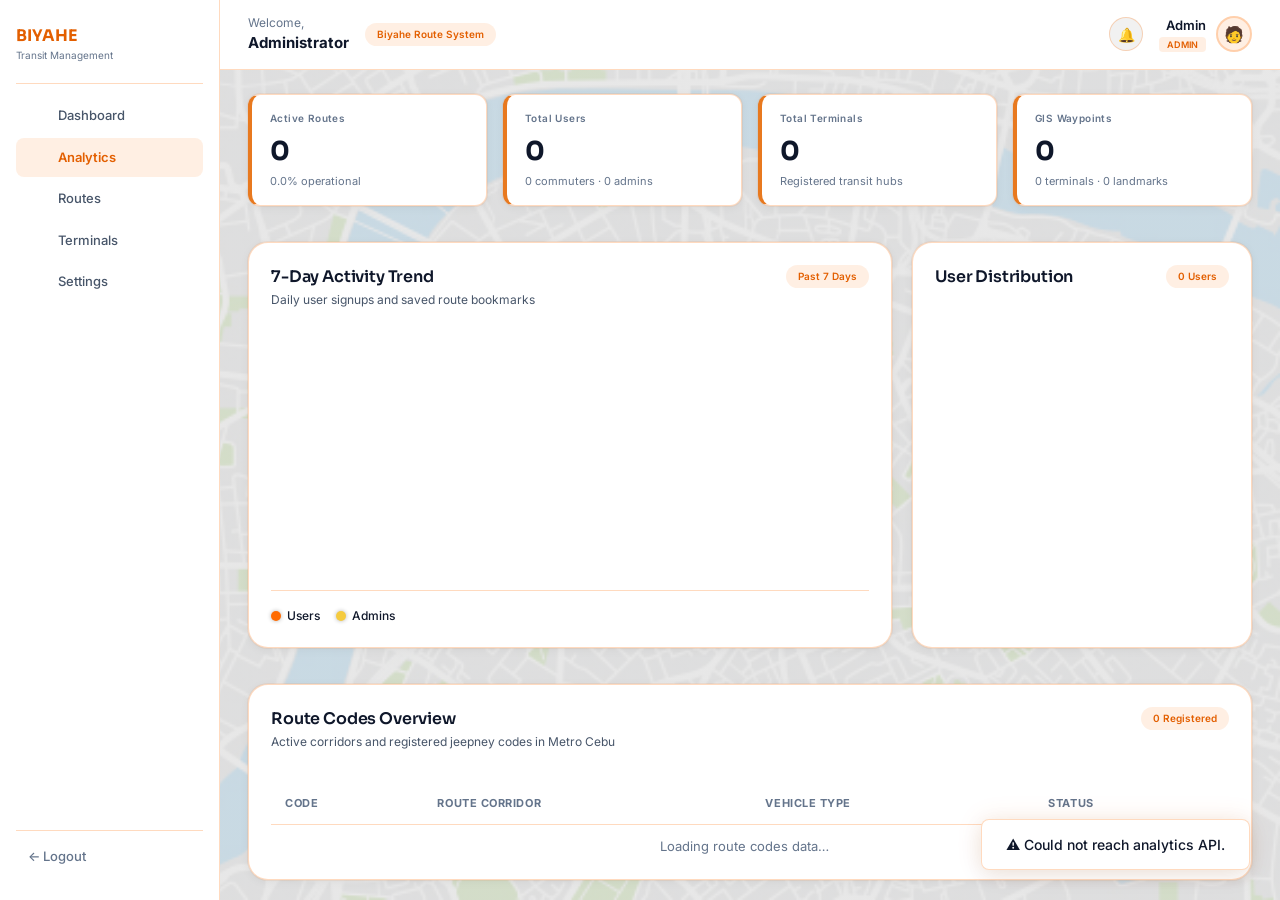
==== analytics.html @ bdf72162 "First Commit for Deployment" ====
<!DOCTYPE html>
<html lang="en">
<head>
  <meta charset="UTF-8" />
  <meta name="viewport" content="width=device-width, initial-scale=1.0" />
  <title>BIYAHE — Analytics</title>
  <link rel="preconnect" href="https://fonts.googleapis.com" />
  <link href="https://fonts.googleapis.com/css2?family=Sora:wght@600;700;800&family=Inter:wght@400;500;600;700&display=swap" rel="stylesheet" />
  <link rel="stylesheet" href="base.css" />
  <link rel="stylesheet" href="app_shell.css" />
  <link rel="stylesheet" href="analytics.css" />
  <script src="api-config.js"></script>
</head>
<body>

<div class="app-shell">
  <aside class="sidebar">
    <div class="sidebar-brand">
      <div>
        <p class="brand-name-sm">BIYAHE</p>
        <span class="brand-sub">Transit Management</span>
      </div>
    </div>
    <nav class="side-nav">
      <a href="dashboard.html" class="side-link"><span class="side-icon"></span>Dashboard</a>
      <a href="analytics.html" class="side-link is-active"><span class="side-icon"></span>Analytics</a>
      <a href="routes.html" class="side-link"><span class="side-icon"></span>Routes</a>
      <a href="terminals.html" class="side-link"><span class="side-icon"></span>Terminals</a>
      <a href="settings.html" class="side-link"><span class="side-icon"></span>Settings</a>
    </nav>
    <a href="index.html" class="side-logout">← Logout</a>
  </aside>

  <div class="app-main">
    <header class="topbar">
      <div class="topbar-welcome">
        <span class="lead">Welcome,</span>
        <strong id="topbarWelcomeName">Administrator</strong>
      </div>
      <span class="region-badge">Biyahe Route System</span>

      <button class="icon-btn" onclick="loadAnalytics(true)">🔔</button>
      <a href="settings.html" class="admin-chip">
        <div>
          <p class="admin-name" id="topbarAdminName">Admin</p>
          <span class="admin-role">ADMIN</span>
        </div>
        <div class="avatar-circle">🧑</div>
      </a>
    </header>

    <main class="dash-content">
      <!-- Stat Cards -->
      <section class="stat-row">
        <div class="stat-card fade-in delay-1">
          <p class="stat-label">Active Routes</p>
          <p class="stat-value" id="stat-active-routes">0</p>
          <p class="stat-note" id="stat-active-note">0.0% operational</p>
        </div>
        <div class="stat-card fade-in delay-2">
          <p class="stat-label">Total Users</p>
          <p class="stat-value" id="stat-total-people">0</p>
          <p class="stat-note" id="stat-user-note">0 commuters · 0 admins</p>
        </div>
        <div class="stat-card fade-in delay-3">
          <p class="stat-label">Total Terminals</p>
          <p class="stat-value" id="stat-terminals">0</p>
          <p class="stat-note">Registered transit hubs</p>
        </div>
        <div class="stat-card fade-in delay-4">
          <p class="stat-label">GIS Waypoints</p>
          <p class="stat-value" id="stat-waypoints">0</p>
          <p class="stat-note" id="stat-gis-note">0 terminals · 0 landmarks</p>
        </div>
      </section>

      <!-- Trends and User Distribution Split Row -->
      <div class="dash-grid analytics-split">
        <!-- 7-Day Trend Section -->
        <div class="panel fade-in delay-2">
          <div class="panel-head">
            <div>
              <h3>7-Day Activity Trend</h3>
              <p class="sub">Daily user signups and saved route bookmarks</p>
            </div>
            <span class="tag-pill">Past 7 Days</span>
          </div>

          <div class="chart-panel-body">
            <div class="bar-chart-container" id="trendBarChart">
              <!-- Dynamically populated bars -->
            </div>
          </div>

          <div class="map-legend" style="margin-top: 16px;">
            <span><span class="legend-dot" style="background:#ff6b00; border-radius: 50%;"></span>Users</span>
            <span><span class="legend-dot" style="background:#f5cb3f; border-radius: 50%;"></span>Admins</span>
          </div>
        </div>

        <!-- User Distribution Section -->
        <div class="panel fade-in delay-3">
          <div class="panel-head">
            <h3>User Distribution</h3>
            <span class="tag-pill" id="total-users-pill">0 Users</span>
          </div>
          <div class="user-dist-list" id="userDistributionContainer">
            <!-- Dynamically populated user breakdown -->
          </div>
        </div>
      </div>

      <!-- Route Codes Overview Panel -->
      <div class="panel fade-in delay-4">
        <div class="panel-head">
          <div>
            <h3> Route Codes Overview</h3>
            <p class="sub">Active corridors and registered jeepney codes in Metro Cebu</p>
          </div>
          <span class="tag-pill" id="table-routes-pill">0 Registered</span>
        </div>

        <div class="route-table-wrapper">
          <table class="analytics-table">
            <thead>
              <tr>
                <th>Code</th>
                <th>Route Corridor</th>
                <th>Vehicle Type</th>
                <th>Status</th>
              </tr>
            </thead>
            <tbody id="routesTableBody">
              <tr>
                <td colspan="4" style="text-align: center; color: var(--text-muted);">Loading route codes data…</td>
              </tr>
            </tbody>
          </table>
        </div>
      </div>

    </main>
  </div>
</div>

<script>
let cachedRoutes = [];

(function() {
  const savedTheme = localStorage.getItem('biyahe-theme') || 'light';
  document.documentElement.setAttribute('data-theme', savedTheme);
})();

async function fetchAdminProfile() {
  try {
    const res = await fetch(`${API_BASE}/api/admin/profile`, { credentials: 'include' });
    if (res.status === 401) {
      window.location.href = 'index.html';
      return;
    }
    const data = await res.json();
    if (data.success && data.admin) {
      const username = data.admin.username;
      const welcomeNameEl = document.getElementById('topbarWelcomeName');
      const adminNameEl = document.getElementById('topbarAdminName');
      
      if (welcomeNameEl) welcomeNameEl.textContent = username;
      if (adminNameEl) adminNameEl.textContent = username;
    }
  } catch (err) {
    console.error('Failed to load admin profile:', err);
  }
}

async function loadAnalytics(isManualRefresh) {
  try {
    const res = await fetch(`${API_BASE}/api/analytics`, { credentials: 'include' });

    if (res.status === 401) {
      window.location.href = 'index.html';
      return;
    }

    const data = await res.json();

    if (!data.success) {
      showToast('⚠️ ' + (data.message || 'Failed to load analytics data.'));
      return;
    }

    renderStats(data.stats, data.user_distribution);
    renderUserDistribution(data.user_distribution, data.stats.total_people);
    renderTrendChart(data.trend);

    fetchRouteCodes();

    if (isManualRefresh) {
      showToast('📊 Analytics updated!');
    }
  } catch (err) {
    console.error('Analytics fetch failed:', err);
    showToast('⚠️ Could not reach analytics API.');
  }
}

async function fetchRouteCodes() {
  try {
    const res = await fetch(`${API_BASE}/api/routes`, { credentials: 'include' });
    const data = await res.json();
    
    if (data.success && Array.isArray(data.routes)) {
      cachedRoutes = data.routes;
      renderRouteCodesTable(cachedRoutes);
    } else if (Array.isArray(data)) {
      cachedRoutes = data;
      renderRouteCodesTable(cachedRoutes);
    } else {
      renderRouteCodesTable([]);
    }
  } catch (err) {
    console.error('Failed to fetch route codes:', err);
    document.getElementById('routesTableBody').innerHTML = 
      '<tr><td colspan="4" style="text-align:center; color: var(--text-muted);">Could not load route codes table.</td></tr>';
  }
}

function renderStats(stats, userDist) {
  document.getElementById('stat-active-routes').textContent = stats.active_routes.toLocaleString();
  document.getElementById('stat-active-note').textContent = `${stats.active_route_pct}% active (${stats.inactive_routes} inactive)`;
  document.getElementById('stat-total-people').textContent = stats.total_people.toLocaleString();
  document.getElementById('stat-user-note').textContent = `${(userDist.commuters || 0).toLocaleString()} commuters · ${(userDist.admins || 0).toLocaleString()} admins`;
  document.getElementById('stat-terminals').textContent = stats.total_terminals.toLocaleString();
  document.getElementById('stat-waypoints').textContent = stats.total_waypoints.toLocaleString();
  document.getElementById('stat-gis-note').textContent = `${stats.total_terminals} terminals · ${stats.total_landmarks} landmarks`;
}

function renderUserDistribution(userDist, totalUsers) {
  const container = document.getElementById('userDistributionContainer');
  document.getElementById('total-users-pill').textContent = `${totalUsers.toLocaleString()} Users`;

  if (!totalUsers || totalUsers === 0) {
    container.innerHTML = '<p class="sub" style="text-align:center;">No users registered.</p>';
    return;
  }

  const commuters = userDist.commuters || 0;
  const admins = userDist.admins || 0;
  const drivers = userDist.drivers || 0;

  const C = 251.327;

  const commuterPct = commuters / totalUsers;
  const adminPct = admins / totalUsers;
  const driverPct = drivers / totalUsers;

  const commuterDash = commuterPct * C;
  const adminDash = adminPct * C;
  const driverDash = driverPct * C;

  container.innerHTML = `
    <div class="pie-chart-body">
      <div class="pie-chart-wrapper">
        <svg class="pie-svg" viewBox="0 0 100 100">
          <circle cx="50" cy="50" r="40" stroke="var(--bg-soft)" stroke-width="24" fill="none" />
          
          <circle class="pie-segment commuters" cx="50" cy="50" r="40"
            stroke-dasharray="${commuterDash} ${C - commuterDash}"
            stroke-dashoffset="0" />

          <circle class="pie-segment admins" cx="50" cy="50" r="40"
            stroke-dasharray="${adminDash} ${C - adminDash}"
            stroke-dashoffset="-${commuterDash}" />

          ${driverPct > 0 ? `
          <circle class="pie-segment drivers" cx="50" cy="50" r="40"
            stroke-dasharray="${driverDash} ${C - driverDash}"
            stroke-dashoffset="-${commuterDash + adminDash}" />
          ` : ''}
        </svg>

        <div class="pie-center-label">
          <div class="pie-center-value">${totalUsers}</div>
          <div class="pie-center-text">Total</div>
        </div>
      </div>

      <div class="pie-legend-list">
        <div class="pie-legend-item">
          <div class="pie-legend-info">
            <span class="pie-legend-dot commuters"></span>
            <span class="pie-legend-label">Users</span>
          </div>
          <span class="pie-legend-val">${commuters} (${(commuterPct * 100).toFixed(1)}%)</span>
        </div>

        <div class="pie-legend-item">
          <div class="pie-legend-info">
            <span class="pie-legend-dot admins"></span>
            <span class="pie-legend-label">Admins</span>
          </div>
          <span class="pie-legend-val">${admins} (${(adminPct * 100).toFixed(1)}%)</span>
        </div>

        ${drivers > 0 ? `
        <div class="pie-legend-item">
          <div class="pie-legend-info">
            <span class="pie-legend-dot drivers"></span>
            <span class="pie-legend-label">Drivers</span>
          </div>
          <span class="pie-legend-val">${drivers} (${(driverPct * 100).toFixed(1)}%)</span>
        </div>
        ` : ''}
      </div>
    </div>
  `;
}

function renderTrendChart(trend) {
  const container = document.getElementById('trendBarChart');
  container.innerHTML = '';

  const maxVal = Math.max(...trend.signups, ...trend.saved_routes, 1);

  trend.labels.forEach((label, i) => {
    const signupVal = trend.signups[i] || 0;
    const savedVal = trend.saved_routes[i] || 0;

    const signupHeight = Math.max(Math.round((signupVal / maxVal) * 100), 4);
    const savedHeight = Math.max(Math.round((savedVal / maxVal) * 100), 4);

    const group = document.createElement('div');
    group.className = 'bar-group';
    group.innerHTML = `
      <div class="bar-stack">
        <div class="bar signups" style="height: ${signupHeight}%;" title="Signups: ${signupVal}"></div>
        <div class="bar saved" style="height: ${savedHeight}%;" title="Saved: ${savedVal}"></div>
      </div>
      <span class="bar-label">${escapeHtml(label)}</span>
    `;
    container.appendChild(group);
  });
}

function renderRouteCodesTable(routes) {
  const tbody = document.getElementById('routesTableBody');
  document.getElementById('table-routes-pill').textContent = `${routes.length} Registered`;

  if (!routes || routes.length === 0) {
    tbody.innerHTML = '<tr><td colspan="4" style="text-align: center; color: var(--text-muted);">No route codes found.</td></tr>';
    return;
  }

  tbody.innerHTML = routes.map(r => {
    const code = r.route_code || r.code || 'N/A';
    const origin = r.origin_terminal_name || r.origin || 'Origin';
    const dest = r.destination_terminal_name || r.destination || 'Destination';
    const type = r.vehicle_type || 'Standard';
    const isActive = r.is_active == 1 || r.is_active === true;

    return `
      <tr>
        <td><span class="route-code-badge">${escapeHtml(code)}</span></td>
        <td><strong>${escapeHtml(origin)}</strong> ➔ <strong>${escapeHtml(dest)}</strong></td>
        <td>${escapeHtml(type)}</td>
        <td>
          <span class="status-badge ${isActive ? 'active' : 'inactive'}">
            <span class="dot"></span>${isActive ? 'Active' : 'Inactive'}
          </span>
        </td>
      </tr>
    `;
  }).join('');
}

function filterRouteCodesTable() {
  const query = document.getElementById('routeCodeSearch').value.toLowerCase();
  const filtered = cachedRoutes.filter(r => {
    const code = (r.route_code || r.code || '').toLowerCase();
    const origin = (r.origin_terminal_name || r.origin || '').toLowerCase();
    const dest = (r.destination_terminal_name || r.destination || '').toLowerCase();
    const type = (r.vehicle_type || '').toLowerCase();
    return code.includes(query) || origin.includes(query) || dest.includes(query) || type.includes(query);
  });
  renderRouteCodesTable(filtered);
}

function escapeHtml(str) {
  const div = document.createElement('div');
  div.textContent = str ?? '';
  return div.innerHTML;
}

function showToast(message) {
  const container = document.getElementById('toastContainer') || (function() {
    const div = document.createElement('div');
    div.id = 'toastContainer';
    div.className = 'toast-container';
    document.body.appendChild(div);
    return div;
  })();

  const toast = document.createElement('div');
  toast.className = 'toast-item';
  toast.textContent = message;
  container.appendChild(toast);

  setTimeout(() => {
    toast.style.opacity = '0';
    toast.style.transform = 'translateX(100px)';
    setTimeout(() => toast.remove(), 400);
  }, 3000);
}

fetchAdminProfile();
loadAnalytics(false);
</script>

</body>
</html>
---- base.css ----
/* ============================================================
   BIYAHE — Shared Base Styles (Light / Dark Mode Support)
   Design tokens, resets, typography, buttons, animations, toast,
   and generic panel/tag-pill building blocks.
   Load this file FIRST on every page.
   ============================================================ */

/* ---------- DEFAULT (LIGHT THEME) ---------- */
:root {
  /* Main Canvas & Panel Surfaces */
  --bg-body: #f1f1f1;        /* Fallback off-white body canvas */
  --bg-body-overlay: rgba(221, 221, 221, 0.692); /* Light mode dark orange overlay */
  --bg-body-img: url('assets/light-bg.jpg'); /* SET LIGHT MODE IMAGE PATH HERE */

  --bg-panel: #ffffff;       /* Pure white card panel surface */
  --bg-card: #ffffff;
  --bg-soft: #fff7ed;        /* Soft orange-tinted hover container */
  --bg-hover: #ffedd5;       /* Hover highlight */

  /* Retained Biyahe Signature Warm Orange Accents */
  --brown-100: rgba(255, 122, 26, 0.12); /* Subtle orange border & pill fill */
  --brown-200: rgba(255, 122, 26, 0.28);
  --brown-300: #c4671f;
  --brown-400: #e8791f;
  --brown-500: #ff7a1a;      /* Primary Accent Orange */
  --brown-600: #e35f00;      /* Hover Accent Orange */
  --brown-700: #ff7a1a;

  /* Typography */
  --text-primary: #0f172a;   /* Slate 900 */
  --text-secondary: #475569; /* Slate 600 */
  --text-muted: #64748b;     /* Slate 500 */
  --text-light: #94a3b8;     /* Slate 400 */

  --white: #ffffff;

  /* Retained Original Shadow Definitions & Radii */
  --shadow-sm: 0 2px 10px rgba(0, 0, 0, 0.05), 0 0 0 1px rgba(255, 122, 26, 0.1);
  --shadow-md: 0 6px 22px rgba(0, 0, 0, 0.08), 0 0 26px rgba(255, 122, 26, 0.12);
  --radius-lg: 20px;
  --radius-md: 12px;
  --radius-sm: 8px;

  --font-display: "Sora", "Segoe UI", sans-serif;
  --font-body: "Inter", "Segoe UI", sans-serif;
}

/* ---------- ORIGINAL DARK THEME RESTORED ---------- */
[data-theme="dark"] {
  --bg-body: #1a1a1a;
  --bg-body-overlay: rgba(0, 0, 0, 0.849); /* Dark mode deep burnt-orange overlay */
  --bg-body-img: url('assets/light-bg.jpg'); /* SET DARK MODE IMAGE PATH HERE */

  --bg-panel: #151513;
  --bg-card: #17140f;
  --bg-soft: #1d1a15;
  --bg-hover: #262019;

  --brown-100: rgba(255, 122, 26, 0.14);
  --brown-200: rgba(255, 122, 26, 0.32);
  --brown-300: #c4671f;
  --brown-400: #e8791f;
  --brown-500: #ff7a1a;
  --brown-600: #e35f00;
  --brown-700: #ff9a4d;

  --text-primary: #f5ede4;
  --text-secondary: #c9b8a8;
  --text-muted: #8f7d6e;
  --text-light: #5c5148;

  --white: #ffffff;

  --shadow-sm: 0 2px 10px rgba(0, 0, 0, 0.45), 0 0 0 1px rgba(255, 122, 26, 0.04);
  --shadow-md: 0 6px 22px rgba(0, 0, 0, 0.6), 0 0 26px rgba(255, 122, 26, 0.08);
}

* {
  box-sizing: border-box;
  margin: 0;
  padding: 0;
}

html,
body {
  min-height: 100%;
  scroll-behavior: smooth;
}

body {
  font-family: var(--font-body);
  color: var(--text-primary);
  background-color: var(--bg-body);
  
  /* Dual-Theme Background Image with Dark Orange Overlay */
  background-image: linear-gradient(var(--bg-body-overlay), var(--bg-body-overlay)), var(--bg-body-img);
  background-repeat: no-repeat;
  background-position: center center;
  background-attachment: fixed;
  background-size: cover;

  line-height: 1.5;
  transition: background-color 0.3s ease, background-image 0.3s ease, color 0.3s ease;
}

h1, h2, h3, h4 {
  font-family: var(--font-display);
  font-weight: 600;
  color: var(--text-primary);
  letter-spacing: -0.01em;
  transition: color 0.3s ease;
}

a {
  color: inherit;
  text-decoration: none;
}

button {
  font-family: inherit;
  cursor: pointer;
  border: none;
  background: none;
}

/* ---------- Animations ---------- */
@keyframes fadeIn {
  from { opacity: 0; transform: translateY(10px); }
  to { opacity: 1; transform: translateY(0); }
}

@keyframes pulse {
  0%, 100% { opacity: 1; }
  50% { opacity: 0.5; }
}

.fade-in {
  animation: fadeIn 0.4s ease forwards;
}

.delay-1 { animation-delay: 0.1s; opacity: 0; }
.delay-2 { animation-delay: 0.2s; opacity: 0; }
.delay-3 { animation-delay: 0.3s; opacity: 0; }
.delay-4 { animation-delay: 0.4s; opacity: 0; }

/* ---------- Toast Notification ---------- */
.toast-container {
  position: fixed;
  bottom: 30px;
  right: 30px;
  z-index: 99999;
  display: flex;
  flex-direction: column;
  gap: 10px;
}

.toast-item {
  background: var(--bg-panel);
  color: var(--text-primary);
  padding: 14px 24px;
  border-radius: var(--radius-sm);
  border-left: 4px solid var(--brown-500);
  box-shadow: var(--shadow-md);
  font-weight: 500;
  font-size: 14px;
  animation: slideInRight 0.4s ease forwards;
  min-width: 250px;
  border: 1px solid var(--brown-200);
  transition: background 0.3s ease, color 0.3s ease;
}

@keyframes slideInRight {
  from { opacity: 0; transform: translateX(100px); }
  to { opacity: 1; transform: translateX(0); }
}

/* ---------- Wayfind Navigation (public pages) ---------- */
.wayfind {
  display: flex;
  gap: 24px;
  padding: 20px 32px 0;
}

.wayfind a {
  font-size: 13px;
  font-weight: 600;
  color: var(--text-muted);
  padding-bottom: 10px;
  border-bottom: 2px solid transparent;
  transition: color 0.2s, border-color 0.2s;
}

.wayfind a:hover {
  color: var(--text-secondary);
}

.wayfind a.is-active {
  color: var(--brown-600);
  border-bottom-color: var(--brown-500);
}

/* ---------- Generic Buttons ---------- */
.btn-primary {
  width: 100%;
  padding: 14px 20px;
  border-radius: var(--radius-sm);
  background: var(--brown-500);
  color: var(--white);
  font-weight: 600;
  font-size: 14px;
  transition: background 0.2s, transform 0.15s, box-shadow 0.2s;
  box-shadow: var(--shadow-sm);
  cursor: pointer;
}

.btn-primary:hover {
  background: var(--brown-600);
  transform: translateY(-2px);
  box-shadow: var(--shadow-md);
}

.btn-primary:active {
  transform: scale(0.97);
}

.btn-solid-sm {
  padding: 10px 20px;
  border-radius: var(--radius-sm);
  border: none;
  background: var(--brown-500);
  color: var(--white);
  font-size: 13px;
  font-weight: 600;
  white-space: nowrap;
  transition: background 0.2s, transform 0.15s, box-shadow 0.2s;
  cursor: pointer;
  box-shadow: var(--shadow-sm);
}

.btn-solid-sm:hover {
  background: var(--brown-600);
  transform: translateY(-2px);
  box-shadow: var(--shadow-md);
}

.btn-solid-sm:active {
  transform: scale(0.97);
}

/* ---------- Generic Panel & Tag Pill ---------- */
.panel {
  background: var(--bg-panel);
  border: 1px solid var(--brown-200);
  border-radius: var(--radius-lg);
  padding: 22px;
  box-shadow: var(--shadow-sm);
  transition: background 0.3s ease, border-color 0.3s ease, box-shadow 0.2s;
  display: flex;
  flex-direction: column;
  justify-content: space-between;
  height: 100%;
}

.panel:hover {
  box-shadow: var(--shadow-md);
}

.panel-head {
  display: flex;
  align-items: flex-start;
  justify-content: space-between;
  gap: 12px;
  margin-bottom: 16px;
  flex-wrap: wrap;
}

.panel-head h3 {
  font-size: 16px;
  font-weight: 600;
}

.panel-head .sub {
  font-size: 12px;
  color: var(--text-secondary);
  margin-top: 2px;
}

.tag-pill {
  font-size: 10px;
  font-weight: 600;
  padding: 4px 12px;
  border-radius: 999px;
  background: var(--brown-100);
  color: var(--brown-600);
  white-space: nowrap;
  transition: background 0.3s ease, color 0.3s ease;
}

/* ---------- Responsive ---------- */
@media (max-width: 600px) {
  .wayfind {
    padding: 14px 16px 0;
    gap: 16px;
  }
}

/* ---------- Global Motion Preference ---------- */
@media (prefers-reduced-motion: reduce) {
  * {
    animation-duration: 0.01ms !important;
    animation-iteration-count: 1 !important;
    transition-duration: 0.01ms !important;
  }
}
---- app_shell.css ----
/* ============================================================
   BIYAHE — App Shell (Light Mode Conversion)
   The logged-in admin chrome: sidebar, topbar, content wrapper,
   and stat cards shared by Dashboard + Analytics.
   Load base.css BEFORE this file.
   ============================================================ */

.app-shell {
  display: flex;
  min-height: 100vh;
}

/* ---------- Sidebar ---------- */
.sidebar {
  width: 220px;
  flex-shrink: 0;
  background: var(--bg-panel);
  border-right: 1px solid var(--brown-200);
  padding: 24px 16px;
  display: flex;
  flex-direction: column;
  position: sticky;
  top: 0;
  height: 100vh;
  overflow-y: auto;
}

.sidebar-brand {
  display: flex;
  align-items: center;
  gap: 10px;
  padding-bottom: 20px;
  margin-bottom: 12px;
  border-bottom: 1px solid var(--brown-200);
}

.brand-mark-sm {
  width: 34px;
  height: 34px;
  border-radius: 8px;
  background: var(--brown-100);
  color: var(--brown-600);
  display: grid;
  place-items: center;
  font-size: 16px;
}

.brand-name-sm {
  font-family: var(--font-display);
  font-size: 16px;
  font-weight: 700;
  color: var(--brown-600);
}

.brand-sub {
  font-size: 10px;
  color: var(--text-muted);
  display: block;
}

.side-nav {
  display: flex;
  flex-direction: column;
  gap: 2px;
  flex: 1;
}

.side-link {
  display: flex;
  align-items: center;
  gap: 10px;
  padding: 10px 12px;
  border-radius: var(--radius-sm);
  font-size: 13px;
  font-weight: 500;
  color: var(--text-secondary);
  transition: background 0.15s, color 0.15s, transform 0.15s;
  cursor: pointer;
}

.side-link:hover {
  background: var(--bg-soft);
  color: var(--text-primary);
  transform: translateX(4px);
}

.side-link.is-active {
  background: var(--brown-100);
  color: var(--brown-600);
  font-weight: 600;
}

.side-icon {
  font-size: 14px;
  width: 20px;
  text-align: center;
}

.side-logout {
  display: flex;
  align-items: center;
  gap: 10px;
  padding: 10px 12px;
  font-size: 13px;
  font-weight: 500;
  color: var(--text-muted);
  border-top: 1px solid var(--brown-200);
  margin-top: 10px;
  padding-top: 16px;
  transition: color 0.2s, transform 0.2s;
  cursor: pointer;
}

.side-logout:hover {
  color: var(--brown-600);
  transform: translateX(4px);
}

/* ---------- Main Area ---------- */
.app-main {
  flex: 1;
  min-width: 0;
  display: flex;
  flex-direction: column;
}

/* ---------- Top Bar ---------- */
.topbar {
  display: flex;
  align-items: center;
  gap: 16px;
  padding: 14px 28px;
  background: var(--bg-panel);
  border-bottom: 1px solid var(--brown-200);
  flex-wrap: wrap;
}

.topbar-welcome {
  font-size: 14px;
}

.topbar-welcome .lead {
  color: var(--text-muted);
  font-size: 12px;
  display: block;
}

.topbar-welcome strong {
  font-size: 15px;
  color: var(--text-primary);
}

.region-badge {
  font-size: 10px;
  font-weight: 600;
  color: var(--brown-600);
  background: var(--brown-100);
  padding: 4px 12px;
  border-radius: 999px;
}

/* Replaces search flex spacer: pushes notification icon & admin chip to the far right */
.icon-btn {
  margin-left: auto;
  width: 34px;
  height: 34px;
  border-radius: 50%;
  border: 1px solid var(--brown-200);
  background: var(--bg-body);
  display: grid;
  place-items: center;
  font-size: 14px;
  color: var(--text-secondary);
  transition: border-color 0.2s, background 0.2s, transform 0.2s;
  cursor: pointer;
}

.icon-btn:hover {
  border-color: var(--brown-300);
  background: var(--bg-soft);
  transform: scale(1.05);
}

.icon-btn:active {
  transform: scale(0.95);
}

.admin-chip {
  display: flex;
  align-items: center;
  gap: 10px;
  flex-shrink: 0;
  transition: transform 0.2s;
  cursor: pointer;
}

.admin-chip:hover {
  transform: scale(1.02);
}

.admin-name {
  font-size: 13px;
  font-weight: 600;
  text-align: right;
  color: var(--text-primary);
}

.admin-role {
  display: block;
  font-size: 9px;
  font-weight: 600;
  color: var(--brown-600);
  background: var(--brown-100);
  padding: 1px 8px;
  border-radius: 4px;
  text-align: center;
  margin-top: 1px;
}

.avatar-circle {
  width: 36px;
  height: 36px;
  border-radius: 50%;
  display: grid;
  place-items: center;
  background: var(--brown-100);
  color: var(--brown-600);
  font-size: 16px;
  border: 2px solid var(--brown-200);
}

/* ---------- Content Area ---------- */
.dash-content {
  padding: 24px 28px 40px;
  display: flex;
  flex-direction: column;
  gap: 16px;
}

/* ---------- Stat Cards (Dashboard + Analytics Original Structure Preserved) ---------- */
.stat-row {
  display: grid;
  grid-template-columns: repeat(auto-fit, minmax(180px, 1fr));
  gap: 16px;
  margin-bottom: 20px;
}

.stat-card {
  background: var(--bg-panel);
  border: 1px solid var(--brown-200);
  border-left: 4px solid var(--brown-400); /* Original left accent border retained */
  border-radius: var(--radius-md);
  padding: 16px 18px;
  box-shadow: var(--shadow-sm);
  transition: transform 0.2s, box-shadow 0.2s;
}

.stat-card:hover {
  transform: translateY(-4px);
  box-shadow: var(--shadow-md);
}

.stat-label {
  font-size: 10px;
  font-weight: 600;
  color: var(--text-muted);
  letter-spacing: 0.04em;
  margin-bottom: 6px;
}

.stat-value {
  font-family: var(--font-display);
  font-size: 26px;
  font-weight: 700;
  color: var(--text-primary);
  margin-bottom: 2px;
}

.stat-note {
  font-size: 11px;
  color: var(--text-muted);
}

/* ---------- Responsive ---------- */
@media (max-width: 860px) {
  .app-shell {
    flex-direction: column;
  }

  .sidebar {
    width: 100%;
    border-right: none;
    border-bottom: 1px solid var(--brown-200);
    flex-direction: row;
    flex-wrap: wrap;
    padding: 12px 16px;
    position: static;
    height: auto;
    overflow-y: visible;
    gap: 8px;
  }

  .sidebar-brand {
    border-bottom: none;
    padding-bottom: 0;
    margin-bottom: 0;
  }

  .side-nav {
    flex-direction: row;
    flex-wrap: wrap;
    gap: 4px;
    flex: none;
  }

  .side-logout {
    border-top: none;
    margin-top: 0;
    padding-top: 0;
  }

  .stat-row {
    grid-template-columns: repeat(2, 1fr);
  }
}

@media (max-width: 600px) {
  .stat-row {
    grid-template-columns: 1fr;
  }

  .topbar {
    padding: 12px 16px;
  }

  .dash-content {
    padding: 16px;
  }
}
---- analytics.css ----
/* ============================================================
   BIYAHE — Analytics Page (Dark & Orange Theme)
   Load base.css and app-shell.css BEFORE this file.
   ============================================================ */

/* Lock the main dashboard content container to screen height */
.dash-content {
  height: calc(100vh - 70px); /* Adjust to match topbar height */
  display: flex;
  flex-direction: column;
  overflow: hidden; /* Prevents whole screen scrolling */
  padding-bottom: 20px;
  box-sizing: border-box;
}

/* Prevent upper cards/sections from collapsing */
.stat-row,
.analytics-split {
  flex-shrink: 0;
}

.analytics-split {
  display: grid;
  grid-template-columns: 1fr 340px;
  gap: 20px;
  align-items: stretch; /* Ensures both cards match exact height */
}

/* Ensure panels inside split stretch fully */
.analytics-split .panel {
  display: flex;
  flex-direction: column;
  justify-content: space-between;
  height: 100%;
}

/* Increased Height for Custom Native Bar Chart */
.chart-panel-body {
  padding: 16px 0 0 0;
  flex: 1;
  display: flex;
  flex-direction: column;
  justify-content: flex-end;
}

.bar-chart-container {
  display: flex;
  align-items: flex-end;
  justify-content: space-between;
  gap: 12px;
  height: 250px;
  padding-top: 20px;
  border-bottom: 1px solid var(--brown-200);
}

.bar-group {
  flex: 1;
  display: flex;
  flex-direction: column;
  align-items: center;
  height: 100%;
  justify-content: flex-end;
  gap: 8px;
}

.bar-stack {
  width: 100%;
  max-width: 28px;
  display: flex;
  align-items: flex-end;
  gap: 4px;
  height: 100%;
}

.bar {
  flex: 1;
  border-radius: 3px 3px 0 0;
  transition: height 0.3s ease;
  min-height: 4px;
}

.bar.signups {
  background: var(--brown-500);
  box-shadow: 0 0 8px var(--brown-100);
}

.bar.saved {
  background: #f5cb3f;
}

.bar-label {
  font-size: 11px;
  color: var(--text-secondary);
  font-weight: 500;
}

/* User Distribution SVG Pie / Donut Chart Panel */
.pie-chart-body {
  flex: 1;
  display: flex;
  flex-direction: column;
  align-items: center;
  justify-content: center;
  gap: 20px;
  padding: 20px 0;
}

.pie-chart-wrapper {
  position: relative;
  width: 160px;
  height: 160px;
}

.pie-svg {
  width: 100%;
  height: 100%;
  transform: rotate(-90deg);
  border-radius: 50%;
}

.pie-segment {
  fill: none;
  stroke-width: 24;
  transition: stroke-dasharray 0.5s ease;
}

.pie-segment.commuters {
  stroke: var(--brown-500);
}

.pie-segment.admins {
  stroke: #f5cb3f;
}

.pie-segment.drivers {
  stroke: var(--brown-300);
}

.pie-center-label {
  position: absolute;
  top: 50%;
  left: 50%;
  transform: translate(-50%, -50%);
  text-align: center;
}

.pie-center-value {
  font-family: var(--font-display);
  font-size: 22px;
  font-weight: 800;
  color: var(--text-primary);
  line-height: 1;
}

.pie-center-text {
  font-size: 11px;
  color: var(--text-muted);
  margin-top: 4px;
  text-transform: uppercase;
  letter-spacing: 0.05em;
}

/* Pie Chart Legend List */
.pie-legend-list {
  width: 100%;
  display: flex;
  flex-direction: column;
  gap: 10px;
}

.pie-legend-item {
  display: flex;
  align-items: center;
  justify-content: space-between;
  font-size: 13px;
}

.pie-legend-info {
  display: flex;
  align-items: center;
  gap: 8px;
}

.pie-legend-dot {
  width: 10px;
  height: 10px;
  border-radius: 50%;
}

.pie-legend-dot.commuters {
  background: var(--brown-500);
}

.pie-legend-dot.admins {
  background: #f5cb3f;
}

.pie-legend-dot.drivers {
  background: var(--brown-300);
}

.pie-legend-label {
  color: var(--text-primary);
  font-weight: 500;
}

.pie-legend-val {
  color: var(--text-secondary);
  font-size: 12px;
}

/* Bottom Route Codes Panel: Fills remaining vertical space */
.dash-content > .panel:last-child {
  flex: 1;
  display: flex;
  flex-direction: column;
  min-height: 0; /* Necessary for flexbox children to scroll properly */
  margin-top: 20px;
}

/* Scrollable Container for Table */
/* Scrollable Container for Table */
.route-table-wrapper {
  flex: 1;
  overflow-y: auto; /* Enables vertical scroll bar ONLY inside the table area */
  overflow-x: auto;
  margin-top: 16px;
  padding-right: 12px; /* Adds space between table content and the scrollbar */
}

.analytics-table {
  width: 100%;
  border-collapse: collapse;
  font-size: 13px;
  text-align: left;
}

/* Sticky Header so column titles remain pinned while scrolling */
.analytics-table th {
  position: sticky;
  top: 0;
  background: var(--bg-panel, #121214);
  color: var(--text-muted);
  font-size: 11px;
  text-transform: uppercase;
  letter-spacing: 0.05em;
  padding: 12px 14px;
  border-bottom: 1px solid var(--brown-200);
  z-index: 2;
}

.analytics-table td {
  padding: 12px 14px;
  border-bottom: 1px solid var(--brown-200);
  color: var(--text-primary);
}

.route-code-badge {
  display: inline-block;
  padding: 3px 8px;
  background: var(--brown-100);
  border: 1px solid var(--brown-200);
  border-radius: var(--radius-sm);
  font-weight: 700;
  color: var(--brown-500);
}

.status-badge {
  display: inline-flex;
  align-items: center;
  gap: 6px;
  font-size: 12px;
  font-weight: 500;
}

.status-badge.active {
  color: var(--brown-500);
}

.status-badge.inactive {
  color: var(--text-muted);
}

.status-badge .dot {
  width: 6px;
  height: 6px;
  border-radius: 50%;
  background: currentColor;
}

/* ---------- Responsive ---------- */
@media (max-width: 900px) {
  .analytics-split {
    grid-template-columns: 1fr;
  }
}

/* Scrollbar styling specifically for scrollable cards and tables */
.route-table-wrapper::-webkit-scrollbar,
.dash-content::-webkit-scrollbar {
  width: 6px;
  height: 6px;
}

.route-table-wrapper::-webkit-scrollbar-track,
.dash-content::-webkit-scrollbar-track {
  background: rgba(255, 255, 255, 0.03);
  border-radius: 8px;
}

.route-table-wrapper::-webkit-scrollbar-thumb,
.dash-content::-webkit-scrollbar-thumb {
  background: rgba(255, 255, 255, 0.2);
  border-radius: 8px;
}

.route-table-wrapper::-webkit-scrollbar-thumb:hover,
.dash-content::-webkit-scrollbar-thumb:hover {
  background: #ff6b00;
}

.map-legend {
  display: flex;
  align-items: center;
  gap: 16px;
  font-size: 12px;
  font-weight: 500;
  color: var(--text-primary); /* Ensures visibility across light/dark themes */
  z-index: 10; /* Keeps legend layer above map tiles */
}

.map-legend span {
  display: inline-flex;
  align-items: center;
  gap: 6px;
}

.legend-dot {
  display: inline-block;
  width: 10px;
  height: 10px;
  border-radius: 50%;
  flex-shrink: 0;
  box-shadow: 0 0 4px rgba(0, 0, 0, 0.3); /* Helps dots stand out over map textures */
}
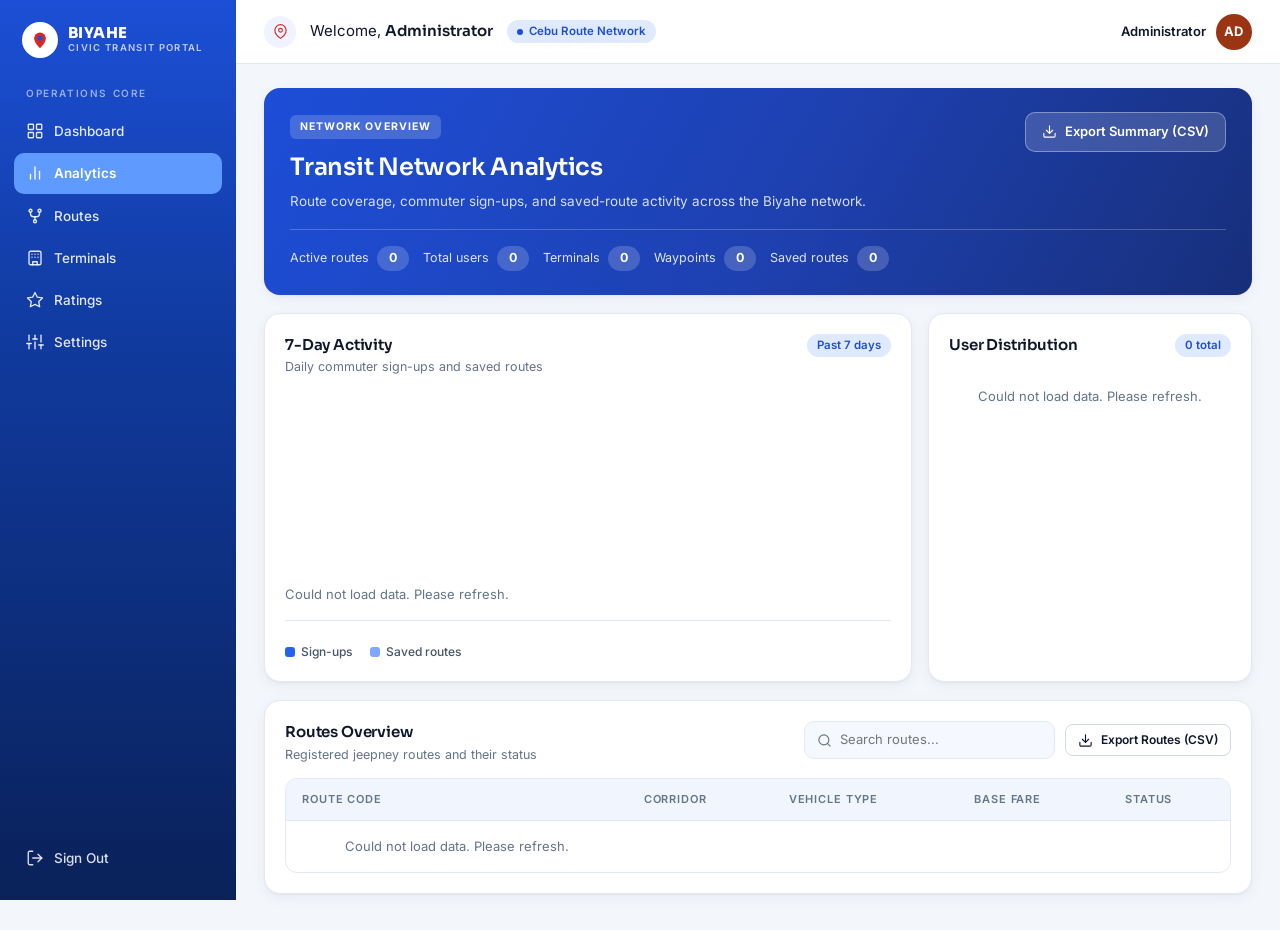
==== commit 54058d52: "Updated admin UI overhaul, added Ratings.html, Accounts.html, Forgot Password functionality now inte" ====
--- a/analytics.html
+++ b/analytics.html
@@ -3,417 +3,217 @@
 <head>
   <meta charset="UTF-8" />
   <meta name="viewport" content="width=device-width, initial-scale=1.0" />
-  <title>BIYAHE — Analytics</title>
+  <title>BIYAHE - Analytics</title>
   <link rel="preconnect" href="https://fonts.googleapis.com" />
   <link href="https://fonts.googleapis.com/css2?family=Sora:wght@600;700;800&family=Inter:wght@400;500;600;700&display=swap" rel="stylesheet" />
   <link rel="stylesheet" href="base.css" />
   <link rel="stylesheet" href="app_shell.css" />
   <link rel="stylesheet" href="analytics.css" />
   <script src="api-config.js"></script>
+  <script src="shell.js"></script>
 </head>
-<body>
-
+<body data-page="analytics">
 <div class="app-shell">
-  <aside class="sidebar">
-    <div class="sidebar-brand">
-      <div>
-        <p class="brand-name-sm">BIYAHE</p>
-        <span class="brand-sub">Transit Management</span>
-      </div>
-    </div>
-    <nav class="side-nav">
-      <a href="dashboard.html" class="side-link"><span class="side-icon"></span>Dashboard</a>
-      <a href="analytics.html" class="side-link is-active"><span class="side-icon"></span>Analytics</a>
-      <a href="routes.html" class="side-link"><span class="side-icon"></span>Routes</a>
-      <a href="terminals.html" class="side-link"><span class="side-icon"></span>Terminals</a>
-      <a href="settings.html" class="side-link"><span class="side-icon"></span>Settings</a>
-    </nav>
-    <a href="index.html" class="side-logout">← Logout</a>
-  </aside>
-
+  <aside id="sidebarMount"></aside>
   <div class="app-main">
-    <header class="topbar">
-      <div class="topbar-welcome">
-        <span class="lead">Welcome,</span>
-        <strong id="topbarWelcomeName">Administrator</strong>
-      </div>
-      <span class="region-badge">Biyahe Route System</span>
-
-      <button class="icon-btn" onclick="loadAnalytics(true)">🔔</button>
-      <a href="settings.html" class="admin-chip">
-        <div>
-          <p class="admin-name" id="topbarAdminName">Admin</p>
-          <span class="admin-role">ADMIN</span>
-        </div>
-        <div class="avatar-circle">🧑</div>
-      </a>
-    </header>
-
-    <main class="dash-content">
-      <!-- Stat Cards -->
-      <section class="stat-row">
-        <div class="stat-card fade-in delay-1">
-          <p class="stat-label">Active Routes</p>
-          <p class="stat-value" id="stat-active-routes">0</p>
-          <p class="stat-note" id="stat-active-note">0.0% operational</p>
-        </div>
-        <div class="stat-card fade-in delay-2">
-          <p class="stat-label">Total Users</p>
-          <p class="stat-value" id="stat-total-people">0</p>
-          <p class="stat-note" id="stat-user-note">0 commuters · 0 admins</p>
-        </div>
-        <div class="stat-card fade-in delay-3">
-          <p class="stat-label">Total Terminals</p>
-          <p class="stat-value" id="stat-terminals">0</p>
-          <p class="stat-note">Registered transit hubs</p>
-        </div>
-        <div class="stat-card fade-in delay-4">
-          <p class="stat-label">GIS Waypoints</p>
-          <p class="stat-value" id="stat-waypoints">0</p>
-          <p class="stat-note" id="stat-gis-note">0 terminals · 0 landmarks</p>
+    <header id="topbarMount"></header>
+
+    <main class="page">
+      <section class="hero">
+        <div class="hero-top">
+          <div>
+            <span class="tag">NETWORK OVERVIEW</span>
+            <h1>Transit Network Analytics</h1>
+            <p class="lead">Route coverage, commuter sign-ups, and saved-route activity across the Biyahe network.</p>
+          </div>
+          <button class="btn btn-light" id="exportSummaryBtn" type="button"></button>
+        </div>
+        <div class="hero-chips">
+          <span class="hero-chip">Active routes <b id="h-active" data-skel>0</b></span>
+          <span class="hero-chip">Total users <b id="h-users" data-skel>0</b></span>
+          <span class="hero-chip">Terminals <b id="h-terminals" data-skel>0</b></span>
+          <span class="hero-chip">Waypoints <b id="h-waypoints" data-skel>0</b></span>
+          <span class="hero-chip">Saved routes <b id="h-saved" data-skel>0</b></span>
         </div>
       </section>
 
-      <!-- Trends and User Distribution Split Row -->
-      <div class="dash-grid analytics-split">
-        <!-- 7-Day Trend Section -->
-        <div class="panel fade-in delay-2">
+      <section class="analytics-split">
+        <div class="panel">
           <div class="panel-head">
-            <div>
-              <h3>7-Day Activity Trend</h3>
-              <p class="sub">Daily user signups and saved route bookmarks</p>
-            </div>
-            <span class="tag-pill">Past 7 Days</span>
-          </div>
-
-          <div class="chart-panel-body">
-            <div class="bar-chart-container" id="trendBarChart">
-              <!-- Dynamically populated bars -->
-            </div>
-          </div>
-
-          <div class="map-legend" style="margin-top: 16px;">
-            <span><span class="legend-dot" style="background:#ff6b00; border-radius: 50%;"></span>Users</span>
-            <span><span class="legend-dot" style="background:#f5cb3f; border-radius: 50%;"></span>Admins</span>
-          </div>
-        </div>
-
-        <!-- User Distribution Section -->
-        <div class="panel fade-in delay-3">
+            <div><h3>7-Day Activity</h3><p class="sub">Daily commuter sign-ups and saved routes</p></div>
+            <span class="chip">Past 7 days</span>
+          </div>
+          <div class="bar-chart" id="trendBarChart"><div class="sk-wrap sk-bars" style="width:100%"><span class="sk-block" style="height:45%"></span><span class="sk-block" style="height:70%"></span><span class="sk-block" style="height:35%"></span><span class="sk-block" style="height:85%"></span><span class="sk-block" style="height:60%"></span><span class="sk-block" style="height:25%"></span><span class="sk-block" style="height:50%"></span></div></div>
+          <div class="bar-labels" id="trendLabels"></div>
+          <div class="chart-legend">
+            <span><i style="background:var(--primary-500)"></i>Sign-ups</span>
+            <span><i style="background:var(--primary-300)"></i>Saved routes</span>
+          </div>
+        </div>
+
+        <div class="panel">
           <div class="panel-head">
-            <h3>User Distribution</h3>
-            <span class="tag-pill" id="total-users-pill">0 Users</span>
-          </div>
-          <div class="user-dist-list" id="userDistributionContainer">
-            <!-- Dynamically populated user breakdown -->
-          </div>
-        </div>
-      </div>
-
-      <!-- Route Codes Overview Panel -->
-      <div class="panel fade-in delay-4">
+            <div><h3>User Distribution</h3></div>
+            <span class="chip" id="total-users-pill" data-skel>0 total</span>
+          </div>
+          <div id="userDistributionContainer"><div class="sk-wrap"><div class="sk-donut sk-block"></div><div class="sk-list-sm" style="margin-top:14px"><span class="sk-line" style="width:80%"></span><span class="sk-line" style="width:65%"></span></div></div></div>
+        </div>
+      </section>
+
+      <section class="panel">
         <div class="panel-head">
-          <div>
-            <h3> Route Codes Overview</h3>
-            <p class="sub">Active corridors and registered jeepney codes in Metro Cebu</p>
-          </div>
-          <span class="tag-pill" id="table-routes-pill">0 Registered</span>
-        </div>
-
-        <div class="route-table-wrapper">
-          <table class="analytics-table">
+          <div><h3>Routes Overview</h3><p class="sub">Registered jeepney routes and their status</p></div>
+          <div class="page-actions">
+            <div class="search-box"></div>
+            <button class="btn btn-outline btn-sm" id="exportRoutesBtn" type="button"></button>
+          </div>
+        </div>
+        <div class="route-table-wrap">
+          <table class="data-table">
             <thead>
-              <tr>
-                <th>Code</th>
-                <th>Route Corridor</th>
-                <th>Vehicle Type</th>
-                <th>Status</th>
-              </tr>
+              <tr><th>Route Code</th><th>Corridor</th><th>Vehicle Type</th><th>Base Fare</th><th>Status</th></tr>
             </thead>
-            <tbody id="routesTableBody">
-              <tr>
-                <td colspan="4" style="text-align: center; color: var(--text-muted);">Loading route codes data…</td>
-              </tr>
-            </tbody>
+            <tbody id="routesTableBody"><tr class="sk-wrap"><td><span class="sk-line" style="width:40%"></span></td><td><span class="sk-line" style="width:70%"></span></td><td><span class="sk-line" style="width:50%"></span></td><td><span class="sk-line" style="width:35%"></span></td><td><span class="sk-line" style="width:45%"></span></td></tr><tr class="sk-wrap"><td><span class="sk-line" style="width:40%"></span></td><td><span class="sk-line" style="width:70%"></span></td><td><span class="sk-line" style="width:50%"></span></td><td><span class="sk-line" style="width:35%"></span></td><td><span class="sk-line" style="width:45%"></span></td></tr><tr class="sk-wrap"><td><span class="sk-line" style="width:40%"></span></td><td><span class="sk-line" style="width:70%"></span></td><td><span class="sk-line" style="width:50%"></span></td><td><span class="sk-line" style="width:35%"></span></td><td><span class="sk-line" style="width:45%"></span></td></tr><tr class="sk-wrap"><td><span class="sk-line" style="width:40%"></span></td><td><span class="sk-line" style="width:70%"></span></td><td><span class="sk-line" style="width:50%"></span></td><td><span class="sk-line" style="width:35%"></span></td><td><span class="sk-line" style="width:45%"></span></td></tr><tr class="sk-wrap"><td><span class="sk-line" style="width:40%"></span></td><td><span class="sk-line" style="width:70%"></span></td><td><span class="sk-line" style="width:50%"></span></td><td><span class="sk-line" style="width:35%"></span></td><td><span class="sk-line" style="width:45%"></span></td></tr></tbody>
           </table>
         </div>
-      </div>
-
+      </section>
     </main>
   </div>
 </div>
 
 <script>
+const { api, escapeHtml, showToast, icon, peso, exportCsv } = Biyahe;
+
 let cachedRoutes = [];
-
-(function() {
-  const savedTheme = localStorage.getItem('biyahe-theme') || 'light';
-  document.documentElement.setAttribute('data-theme', savedTheme);
-})();
-
-async function fetchAdminProfile() {
+let lastAnalytics = null;
+
+document.getElementById('exportSummaryBtn').innerHTML = icon('download', 'sm') + '<span>Export Summary (CSV)</span>';
+document.getElementById('exportRoutesBtn').innerHTML = icon('download', 'sm') + '<span>Export Routes (CSV)</span>';
+document.querySelector('.search-box').innerHTML = icon('search', 'sm') + '<input type="text" id="routeSearch" placeholder="Search routes..." />';
+
+async function loadAnalytics() {
   try {
-    const res = await fetch(`${API_BASE}/api/admin/profile`, { credentials: 'include' });
-    if (res.status === 401) {
-      window.location.href = 'index.html';
-      return;
-    }
-    const data = await res.json();
-    if (data.success && data.admin) {
-      const username = data.admin.username;
-      const welcomeNameEl = document.getElementById('topbarWelcomeName');
-      const adminNameEl = document.getElementById('topbarAdminName');
-      
-      if (welcomeNameEl) welcomeNameEl.textContent = username;
-      if (adminNameEl) adminNameEl.textContent = username;
-    }
+    const [data, routes] = await Promise.all([api('/api/analytics'), api('/api/routes')]);
+    lastAnalytics = data;
+    renderHero(data.stats);
+    renderUserDistribution(data.user_distribution, data.stats.total_people);
+    renderTrend(data.trend);
+    cachedRoutes = Array.isArray(routes) ? routes : (routes.routes || []);
+    renderRoutesTable(cachedRoutes);
   } catch (err) {
-    console.error('Failed to load admin profile:', err);
+    showToast(err.message, 'error');
+    document.getElementById('routesTableBody').innerHTML = '<tr><td colspan="5" class="empty">Could not load analytics.</td></tr>';
   }
 }
 
-async function loadAnalytics(isManualRefresh) {
-  try {
-    const res = await fetch(`${API_BASE}/api/analytics`, { credentials: 'include' });
-
-    if (res.status === 401) {
-      window.location.href = 'index.html';
-      return;
-    }
-
-    const data = await res.json();
-
-    if (!data.success) {
-      showToast('⚠️ ' + (data.message || 'Failed to load analytics data.'));
-      return;
-    }
-
-    renderStats(data.stats, data.user_distribution);
-    renderUserDistribution(data.user_distribution, data.stats.total_people);
-    renderTrendChart(data.trend);
-
-    fetchRouteCodes();
-
-    if (isManualRefresh) {
-      showToast('📊 Analytics updated!');
-    }
-  } catch (err) {
-    console.error('Analytics fetch failed:', err);
-    showToast('⚠️ Could not reach analytics API.');
-  }
-}
-
-async function fetchRouteCodes() {
-  try {
-    const res = await fetch(`${API_BASE}/api/routes`, { credentials: 'include' });
-    const data = await res.json();
-    
-    if (data.success && Array.isArray(data.routes)) {
-      cachedRoutes = data.routes;
-      renderRouteCodesTable(cachedRoutes);
-    } else if (Array.isArray(data)) {
-      cachedRoutes = data;
-      renderRouteCodesTable(cachedRoutes);
-    } else {
-      renderRouteCodesTable([]);
-    }
-  } catch (err) {
-    console.error('Failed to fetch route codes:', err);
-    document.getElementById('routesTableBody').innerHTML = 
-      '<tr><td colspan="4" style="text-align:center; color: var(--text-muted);">Could not load route codes table.</td></tr>';
-  }
-}
-
-function renderStats(stats, userDist) {
-  document.getElementById('stat-active-routes').textContent = stats.active_routes.toLocaleString();
-  document.getElementById('stat-active-note').textContent = `${stats.active_route_pct}% active (${stats.inactive_routes} inactive)`;
-  document.getElementById('stat-total-people').textContent = stats.total_people.toLocaleString();
-  document.getElementById('stat-user-note').textContent = `${(userDist.commuters || 0).toLocaleString()} commuters · ${(userDist.admins || 0).toLocaleString()} admins`;
-  document.getElementById('stat-terminals').textContent = stats.total_terminals.toLocaleString();
-  document.getElementById('stat-waypoints').textContent = stats.total_waypoints.toLocaleString();
-  document.getElementById('stat-gis-note').textContent = `${stats.total_terminals} terminals · ${stats.total_landmarks} landmarks`;
-}
-
-function renderUserDistribution(userDist, totalUsers) {
-  const container = document.getElementById('userDistributionContainer');
-  document.getElementById('total-users-pill').textContent = `${totalUsers.toLocaleString()} Users`;
-
-  if (!totalUsers || totalUsers === 0) {
-    container.innerHTML = '<p class="sub" style="text-align:center;">No users registered.</p>';
-    return;
-  }
-
-  const commuters = userDist.commuters || 0;
-  const admins = userDist.admins || 0;
-  const drivers = userDist.drivers || 0;
-
-  const C = 251.327;
-
-  const commuterPct = commuters / totalUsers;
-  const adminPct = admins / totalUsers;
-  const driverPct = drivers / totalUsers;
-
-  const commuterDash = commuterPct * C;
-  const adminDash = adminPct * C;
-  const driverDash = driverPct * C;
-
-  container.innerHTML = `
-    <div class="pie-chart-body">
-      <div class="pie-chart-wrapper">
-        <svg class="pie-svg" viewBox="0 0 100 100">
-          <circle cx="50" cy="50" r="40" stroke="var(--bg-soft)" stroke-width="24" fill="none" />
-          
-          <circle class="pie-segment commuters" cx="50" cy="50" r="40"
-            stroke-dasharray="${commuterDash} ${C - commuterDash}"
-            stroke-dashoffset="0" />
-
-          <circle class="pie-segment admins" cx="50" cy="50" r="40"
-            stroke-dasharray="${adminDash} ${C - adminDash}"
-            stroke-dashoffset="-${commuterDash}" />
-
-          ${driverPct > 0 ? `
-          <circle class="pie-segment drivers" cx="50" cy="50" r="40"
-            stroke-dasharray="${driverDash} ${C - driverDash}"
-            stroke-dashoffset="-${commuterDash + adminDash}" />
-          ` : ''}
+function renderHero(s) {
+  document.getElementById('h-active').textContent = s.active_routes.toLocaleString();
+  document.getElementById('h-users').textContent = s.total_people.toLocaleString();
+  document.getElementById('h-terminals').textContent = s.total_terminals.toLocaleString();
+  document.getElementById('h-waypoints').textContent = s.total_waypoints.toLocaleString();
+  document.getElementById('h-saved').textContent = (s.total_saved_routes || 0).toLocaleString();
+}
+
+function renderUserDistribution(dist, total) {
+  const box = document.getElementById('userDistributionContainer');
+  document.getElementById('total-users-pill').textContent = `${total.toLocaleString()} total`;
+  if (!total) { box.innerHTML = '<p class="empty-note" style="text-align:center;color:var(--text-muted);padding:20px 0;">No users registered yet.</p>'; return; }
+
+  const commuters = dist.commuters || 0, admins = dist.admins || 0;
+  const C = 2 * Math.PI * 40;
+  const cd = (commuters / total) * C, ad = (admins / total) * C;
+  const pct = n => (n / total * 100).toFixed(1) + '%';
+
+  box.innerHTML = `
+    <div class="donut-body">
+      <div class="donut-wrap">
+        <svg class="donut-svg" viewBox="0 0 100 100">
+          <circle cx="50" cy="50" r="40" fill="none" stroke="var(--bg-soft)" stroke-width="22" />
+          <circle class="donut-seg commuters" cx="50" cy="50" r="40" stroke-dasharray="${cd} ${C - cd}" stroke-dashoffset="0" />
+          <circle class="donut-seg admins" cx="50" cy="50" r="40" stroke-dasharray="${ad} ${C - ad}" stroke-dashoffset="${-cd}" />
         </svg>
-
-        <div class="pie-center-label">
-          <div class="pie-center-value">${totalUsers}</div>
-          <div class="pie-center-text">Total</div>
-        </div>
+        <div class="donut-center"><div class="v">${total.toLocaleString()}</div><div class="t">Total</div></div>
       </div>
-
-      <div class="pie-legend-list">
-        <div class="pie-legend-item">
-          <div class="pie-legend-info">
-            <span class="pie-legend-dot commuters"></span>
-            <span class="pie-legend-label">Users</span>
-          </div>
-          <span class="pie-legend-val">${commuters} (${(commuterPct * 100).toFixed(1)}%)</span>
-        </div>
-
-        <div class="pie-legend-item">
-          <div class="pie-legend-info">
-            <span class="pie-legend-dot admins"></span>
-            <span class="pie-legend-label">Admins</span>
-          </div>
-          <span class="pie-legend-val">${admins} (${(adminPct * 100).toFixed(1)}%)</span>
-        </div>
-
-        ${drivers > 0 ? `
-        <div class="pie-legend-item">
-          <div class="pie-legend-info">
-            <span class="pie-legend-dot drivers"></span>
-            <span class="pie-legend-label">Drivers</span>
-          </div>
-          <span class="pie-legend-val">${drivers} (${(driverPct * 100).toFixed(1)}%)</span>
-        </div>
-        ` : ''}
+      <div class="legend-list">
+        <div class="legend-item"><span class="l"><i style="background:var(--primary-500)"></i>Commuters</span><span class="r">${commuters.toLocaleString()} (${pct(commuters)})</span></div>
+        <div class="legend-item"><span class="l"><i style="background:#f59e0b"></i>Admins</span><span class="r">${admins.toLocaleString()} (${pct(admins)})</span></div>
       </div>
-    </div>
-  `;
-}
-
-function renderTrendChart(trend) {
-  const container = document.getElementById('trendBarChart');
-  container.innerHTML = '';
-
-  const maxVal = Math.max(...trend.signups, ...trend.saved_routes, 1);
-
-  trend.labels.forEach((label, i) => {
-    const signupVal = trend.signups[i] || 0;
-    const savedVal = trend.saved_routes[i] || 0;
-
-    const signupHeight = Math.max(Math.round((signupVal / maxVal) * 100), 4);
-    const savedHeight = Math.max(Math.round((savedVal / maxVal) * 100), 4);
-
-    const group = document.createElement('div');
-    group.className = 'bar-group';
-    group.innerHTML = `
-      <div class="bar-stack">
-        <div class="bar signups" style="height: ${signupHeight}%;" title="Signups: ${signupVal}"></div>
-        <div class="bar saved" style="height: ${savedHeight}%;" title="Saved: ${savedVal}"></div>
-      </div>
-      <span class="bar-label">${escapeHtml(label)}</span>
-    `;
-    container.appendChild(group);
-  });
-}
-
-function renderRouteCodesTable(routes) {
+    </div>`;
+}
+
+function renderTrend(trend) {
+  const chart = document.getElementById('trendBarChart');
+  const labels = document.getElementById('trendLabels');
+  const max = Math.max(...trend.signups, ...trend.saved_routes, 1);
+  chart.innerHTML = trend.labels.map((label, i) => {
+    const s = trend.signups[i] || 0, v = trend.saved_routes[i] || 0;
+    const sh = Math.max(Math.round(s / max * 100), 3), vh = Math.max(Math.round(v / max * 100), 3);
+    return `<div class="bar-group"><div class="bar-stack">
+      <div class="bar signups" style="height:${sh}%" title="${escapeHtml(label)} - sign-ups: ${s}"></div>
+      <div class="bar saved" style="height:${vh}%" title="${escapeHtml(label)} - saved routes: ${v}"></div>
+    </div></div>`;
+  }).join('');
+  labels.innerHTML = trend.labels.map(l => `<span>${escapeHtml(l)}</span>`).join('');
+}
+
+function statusChip(status) {
+  return status === 'Active'
+    ? '<span class="chip chip-success"><span class="dot"></span>Active</span>'
+    : '<span class="chip chip-muted"><span class="dot"></span>Inactive</span>';
+}
+
+function renderRoutesTable(routes) {
   const tbody = document.getElementById('routesTableBody');
-  document.getElementById('table-routes-pill').textContent = `${routes.length} Registered`;
-
-  if (!routes || routes.length === 0) {
-    tbody.innerHTML = '<tr><td colspan="4" style="text-align: center; color: var(--text-muted);">No route codes found.</td></tr>';
-    return;
-  }
-
-  tbody.innerHTML = routes.map(r => {
-    const code = r.route_code || r.code || 'N/A';
-    const origin = r.origin_terminal_name || r.origin || 'Origin';
-    const dest = r.destination_terminal_name || r.destination || 'Destination';
-    const type = r.vehicle_type || 'Standard';
-    const isActive = r.is_active == 1 || r.is_active === true;
-
-    return `
-      <tr>
-        <td><span class="route-code-badge">${escapeHtml(code)}</span></td>
-        <td><strong>${escapeHtml(origin)}</strong> ➔ <strong>${escapeHtml(dest)}</strong></td>
-        <td>${escapeHtml(type)}</td>
-        <td>
-          <span class="status-badge ${isActive ? 'active' : 'inactive'}">
-            <span class="dot"></span>${isActive ? 'Active' : 'Inactive'}
-          </span>
-        </td>
-      </tr>
-    `;
-  }).join('');
-}
-
-function filterRouteCodesTable() {
-  const query = document.getElementById('routeCodeSearch').value.toLowerCase();
-  const filtered = cachedRoutes.filter(r => {
-    const code = (r.route_code || r.code || '').toLowerCase();
-    const origin = (r.origin_terminal_name || r.origin || '').toLowerCase();
-    const dest = (r.destination_terminal_name || r.destination || '').toLowerCase();
-    const type = (r.vehicle_type || '').toLowerCase();
-    return code.includes(query) || origin.includes(query) || dest.includes(query) || type.includes(query);
-  });
-  renderRouteCodesTable(filtered);
-}
-
-function escapeHtml(str) {
-  const div = document.createElement('div');
-  div.textContent = str ?? '';
-  return div.innerHTML;
-}
-
-function showToast(message) {
-  const container = document.getElementById('toastContainer') || (function() {
-    const div = document.createElement('div');
-    div.id = 'toastContainer';
-    div.className = 'toast-container';
-    document.body.appendChild(div);
-    return div;
-  })();
-
-  const toast = document.createElement('div');
-  toast.className = 'toast-item';
-  toast.textContent = message;
-  container.appendChild(toast);
-
-  setTimeout(() => {
-    toast.style.opacity = '0';
-    toast.style.transform = 'translateX(100px)';
-    setTimeout(() => toast.remove(), 400);
-  }, 3000);
-}
-
-fetchAdminProfile();
-loadAnalytics(false);
+  if (!routes.length) { tbody.innerHTML = '<tr><td colspan="5" class="empty">No routes found.</td></tr>'; return; }
+  tbody.innerHTML = routes.map(r => `
+    <tr>
+      <td><span class="code-badge">${escapeHtml(r.route_code)}</span></td>
+      <td><strong>${escapeHtml(r.origin_name)}</strong> to <strong>${escapeHtml(r.destination_name)}</strong></td>
+      <td>${escapeHtml(r.vehicle_type)}</td>
+      <td>${peso(r.base_fare)}</td>
+      <td>${statusChip(r.status)}</td>
+    </tr>`).join('');
+}
+
+function filteredRoutes() {
+  const q = document.getElementById('routeSearch').value.trim().toLowerCase();
+  if (!q) return cachedRoutes;
+  return cachedRoutes.filter(r => [r.route_code, r.origin_name, r.destination_name, r.vehicle_type, r.status]
+    .some(v => String(v || '').toLowerCase().includes(q)));
+}
+
+document.getElementById('routeSearch').addEventListener('input', () => renderRoutesTable(filteredRoutes()));
+
+const routeColumns = [
+  { header: 'Route Code', value: r => r.route_code },
+  { header: 'Origin', value: r => r.origin_name },
+  { header: 'Destination', value: r => r.destination_name },
+  { header: 'Vehicle Type', value: r => r.vehicle_type },
+  { header: 'Base Fare (PHP)', value: r => r.base_fare },
+  { header: 'Status', value: r => r.status }
+];
+document.getElementById('exportRoutesBtn').addEventListener('click', () => exportCsv('routes-overview', filteredRoutes(), routeColumns));
+
+document.getElementById('exportSummaryBtn').addEventListener('click', () => {
+  if (!lastAnalytics) { showToast('Data is still loading.', 'error'); return; }
+  const s = lastAnalytics.stats, t = lastAnalytics.trend;
+  const rows = [
+    ...Object.entries({
+      'Total routes': s.total_routes, 'Active routes': s.active_routes, 'Inactive routes': s.inactive_routes,
+      'Terminals': s.total_terminals, 'Landmarks': s.total_landmarks, 'Waypoints': s.total_waypoints,
+      'Commuters': s.total_users, 'Admins': s.total_admins, 'Saved routes': s.total_saved_routes
+    }).map(([k, v]) => ({ section: 'Summary', label: k, signups: v, saved: '' })),
+    ...t.labels.map((l, i) => ({ section: '7-day trend', label: l, signups: t.signups[i], saved: t.saved_routes[i] }))
+  ];
+  exportCsv('analytics-summary', rows, [
+    { header: 'Section', value: r => r.section },
+    { header: 'Item / Day', value: r => r.label },
+    { header: 'Value / Sign-ups', value: r => r.signups },
+    { header: 'Saved Routes', value: r => r.saved }
+  ]);
+});
+
+Biyahe.ready.then(loadAnalytics);
 </script>
-
 </body>
 </html>
--- a/base.css
+++ b/base.css
@@ -1,43 +1,45 @@
 /* ============================================================
-   BIYAHE — Shared Base Styles (Light / Dark Mode Support)
-   Design tokens, resets, typography, buttons, animations, toast,
-   and generic panel/tag-pill building blocks.
-   Load this file FIRST on every page.
+   BIYAHE Admin - Base design system (Civic Transit Portal)
+   Tokens, reset, typography, buttons, forms, chips, tables, toast.
+   Load FIRST on every page.
    ============================================================ */
-
-/* ---------- DEFAULT (LIGHT THEME) ---------- */
 :root {
-  /* Main Canvas & Panel Surfaces */
-  --bg-body: #f1f1f1;        /* Fallback off-white body canvas */
-  --bg-body-overlay: rgba(221, 221, 221, 0.692); /* Light mode dark orange overlay */
-  --bg-body-img: url('assets/light-bg.jpg'); /* SET LIGHT MODE IMAGE PATH HERE */
-
-  --bg-panel: #ffffff;       /* Pure white card panel surface */
-  --bg-card: #ffffff;
-  --bg-soft: #fff7ed;        /* Soft orange-tinted hover container */
-  --bg-hover: #ffedd5;       /* Hover highlight */
-
-  /* Retained Biyahe Signature Warm Orange Accents */
-  --brown-100: rgba(255, 122, 26, 0.12); /* Subtle orange border & pill fill */
-  --brown-200: rgba(255, 122, 26, 0.28);
-  --brown-300: #c4671f;
-  --brown-400: #e8791f;
-  --brown-500: #ff7a1a;      /* Primary Accent Orange */
-  --brown-600: #e35f00;      /* Hover Accent Orange */
-  --brown-700: #ff7a1a;
-
-  /* Typography */
-  --text-primary: #0f172a;   /* Slate 900 */
-  --text-secondary: #475569; /* Slate 600 */
-  --text-muted: #64748b;     /* Slate 500 */
-  --text-light: #94a3b8;     /* Slate 400 */
-
-  --white: #ffffff;
-
-  /* Retained Original Shadow Definitions & Radii */
-  --shadow-sm: 0 2px 10px rgba(0, 0, 0, 0.05), 0 0 0 1px rgba(255, 122, 26, 0.1);
-  --shadow-md: 0 6px 22px rgba(0, 0, 0, 0.08), 0 0 26px rgba(255, 122, 26, 0.12);
-  --radius-lg: 20px;
+  --bg-body: #f3f6fb;
+  --bg-panel: #ffffff;
+  --bg-soft: #f1f5fd;
+  --bg-hover: #e8efff;
+  --bg-input: #f5f8fe;
+
+  --primary: #1d4ed8;
+  --primary-600: #1e40af;
+  --primary-500: #2563eb;
+  --primary-300: #7fa7ff;
+  --primary-100: #e0eaff;
+  --primary-50: #eef3ff;
+
+  --navy: #0a1f4d;
+  --sidebar-bg: linear-gradient(180deg, #1c4fd6 0%, #103a9e 38%, #0a2159 100%);
+  --nav-active: #5f9bff;
+
+  --accent: #c2410c;          /* role label / avatar warm accent */
+  --accent-bg: #9a3412;
+
+  --text-primary: #0f172a;
+  --text-secondary: #475569;
+  --text-muted: #64748b;
+  --text-light: #94a3b8;
+
+  --border: #e3e9f4;
+  --border-strong: #cfd9ec;
+
+  --success: #15803d;  --success-bg: #dcfce7;
+  --warn: #b45309;     --warn-bg: #fef3c7;
+  --danger: #b91c1c;   --danger-bg: #fee2e2;
+  --danger-row: #fff5f5;
+
+  --shadow-sm: 0 1px 2px rgba(15, 23, 42, 0.04), 0 4px 14px rgba(15, 23, 42, 0.05);
+  --shadow-md: 0 8px 28px rgba(15, 23, 42, 0.10);
+  --radius-lg: 16px;
   --radius-md: 12px;
   --radius-sm: 8px;
 
@@ -45,270 +47,221 @@
   --font-body: "Inter", "Segoe UI", sans-serif;
 }
 
-/* ---------- ORIGINAL DARK THEME RESTORED ---------- */
 [data-theme="dark"] {
-  --bg-body: #1a1a1a;
-  --bg-body-overlay: rgba(0, 0, 0, 0.849); /* Dark mode deep burnt-orange overlay */
-  --bg-body-img: url('assets/light-bg.jpg'); /* SET DARK MODE IMAGE PATH HERE */
-
-  --bg-panel: #151513;
-  --bg-card: #17140f;
-  --bg-soft: #1d1a15;
-  --bg-hover: #262019;
-
-  --brown-100: rgba(255, 122, 26, 0.14);
-  --brown-200: rgba(255, 122, 26, 0.32);
-  --brown-300: #c4671f;
-  --brown-400: #e8791f;
-  --brown-500: #ff7a1a;
-  --brown-600: #e35f00;
-  --brown-700: #ff9a4d;
-
-  --text-primary: #f5ede4;
-  --text-secondary: #c9b8a8;
-  --text-muted: #8f7d6e;
-  --text-light: #5c5148;
-
-  --white: #ffffff;
-
-  --shadow-sm: 0 2px 10px rgba(0, 0, 0, 0.45), 0 0 0 1px rgba(255, 122, 26, 0.04);
-  --shadow-md: 0 6px 22px rgba(0, 0, 0, 0.6), 0 0 26px rgba(255, 122, 26, 0.08);
-}
-
-* {
-  box-sizing: border-box;
-  margin: 0;
-  padding: 0;
-}
-
-html,
-body {
-  min-height: 100%;
-  scroll-behavior: smooth;
-}
-
+  --bg-body: #0b1220;
+  --bg-panel: #111a2e;
+  --bg-soft: #16223b;
+  --bg-hover: #1b2a49;
+  --bg-input: #16223b;
+
+  --primary: #5b8dff;
+  --primary-600: #7ba3ff;
+  --primary-500: #4f83ff;
+  --primary-300: #3b63c9;
+  --primary-100: #1c2e5c;
+  --primary-50: #15264d;
+
+  --sidebar-bg: linear-gradient(180deg, #0f2a6b 0%, #0a1f4d 40%, #071636 100%);
+
+  --text-primary: #e6edf7;
+  --text-secondary: #b6c2d6;
+  --text-muted: #8a98b0;
+  --text-light: #5f6f8a;
+
+  --border: #22304d;
+  --border-strong: #2d3f63;
+
+  --success: #4ade80;  --success-bg: #12301f;
+  --warn: #fbbf24;     --warn-bg: #3a2c0b;
+  --danger: #f87171;   --danger-bg: #3b1616;
+  --danger-row: #241519;
+
+  --shadow-sm: 0 1px 2px rgba(0, 0, 0, 0.4);
+  --shadow-md: 0 8px 28px rgba(0, 0, 0, 0.5);
+}
+
+* { box-sizing: border-box; margin: 0; padding: 0; }
+html, body { min-height: 100%; }
 body {
   font-family: var(--font-body);
+  background: var(--bg-body);
   color: var(--text-primary);
-  background-color: var(--bg-body);
-  
-  /* Dual-Theme Background Image with Dark Orange Overlay */
-  background-image: linear-gradient(var(--bg-body-overlay), var(--bg-body-overlay)), var(--bg-body-img);
-  background-repeat: no-repeat;
-  background-position: center center;
-  background-attachment: fixed;
-  background-size: cover;
-
   line-height: 1.5;
-  transition: background-color 0.3s ease, background-image 0.3s ease, color 0.3s ease;
-}
-
-h1, h2, h3, h4 {
-  font-family: var(--font-display);
-  font-weight: 600;
-  color: var(--text-primary);
-  letter-spacing: -0.01em;
-  transition: color 0.3s ease;
-}
-
-a {
-  color: inherit;
-  text-decoration: none;
-}
-
-button {
-  font-family: inherit;
-  cursor: pointer;
-  border: none;
-  background: none;
-}
-
-/* ---------- Animations ---------- */
-@keyframes fadeIn {
-  from { opacity: 0; transform: translateY(10px); }
-  to { opacity: 1; transform: translateY(0); }
-}
-
-@keyframes pulse {
-  0%, 100% { opacity: 1; }
-  50% { opacity: 0.5; }
-}
-
-.fade-in {
-  animation: fadeIn 0.4s ease forwards;
-}
-
-.delay-1 { animation-delay: 0.1s; opacity: 0; }
-.delay-2 { animation-delay: 0.2s; opacity: 0; }
-.delay-3 { animation-delay: 0.3s; opacity: 0; }
-.delay-4 { animation-delay: 0.4s; opacity: 0; }
-
-/* ---------- Toast Notification ---------- */
-.toast-container {
-  position: fixed;
-  bottom: 30px;
-  right: 30px;
-  z-index: 99999;
-  display: flex;
-  flex-direction: column;
-  gap: 10px;
-}
-
+  -webkit-font-smoothing: antialiased;
+  transition: background 0.2s ease, color 0.2s ease;
+}
+h1, h2, h3, h4 { font-family: var(--font-display); font-weight: 600; letter-spacing: -0.01em; color: var(--text-primary); }
+a { color: inherit; text-decoration: none; }
+button { font: inherit; cursor: pointer; border: 0; background: none; color: inherit; }
+input, select, textarea { font: inherit; color: inherit; }
+
+svg.icon {
+  width: 18px; height: 18px; flex-shrink: 0;
+  stroke: currentColor; fill: none; stroke-width: 1.8;
+  stroke-linecap: round; stroke-linejoin: round;
+}
+svg.icon.sm { width: 15px; height: 15px; }
+svg.icon.lg { width: 22px; height: 22px; }
+
+/* ---------- Buttons ---------- */
+.btn {
+  display: inline-flex; align-items: center; justify-content: center; gap: 8px;
+  padding: 9px 16px; border-radius: 10px; font-size: 13px; font-weight: 600;
+  border: 1px solid transparent; white-space: nowrap;
+  transition: background 0.15s, border-color 0.15s, color 0.15s, box-shadow 0.15s;
+}
+.btn:disabled { opacity: 0.55; cursor: not-allowed; }
+.btn-primary { background: var(--primary); color: #fff; }
+.btn-primary:hover:not(:disabled) { background: var(--primary-600); box-shadow: var(--shadow-sm); }
+[data-theme="dark"] .btn-primary { color: #0b1220; }
+.btn-dark { background: #0f172a; color: #fff; }
+.btn-dark:hover:not(:disabled) { background: #1e293b; }
+[data-theme="dark"] .btn-dark { background: #e6edf7; color: #0b1220; }
+.btn-outline { background: var(--bg-panel); border-color: var(--border-strong); color: var(--text-primary); }
+.btn-outline:hover:not(:disabled) { background: var(--bg-soft); border-color: var(--primary-300); }
+.btn-danger { background: var(--danger-bg); color: var(--danger); }
+.btn-danger:hover:not(:disabled) { filter: brightness(0.96); }
+.btn-success { background: var(--success-bg); color: var(--success); }
+.btn-success:hover:not(:disabled) { filter: brightness(0.96); }
+.btn-sm { padding: 6px 12px; font-size: 12px; border-radius: 8px; }
+.btn-block { width: 100%; }
+
+.icon-btn {
+  width: 34px; height: 34px; border-radius: 9px; display: inline-grid; place-items: center;
+  border: 1px solid var(--border); background: var(--bg-panel); color: var(--text-secondary);
+  transition: background 0.15s, color 0.15s, border-color 0.15s; position: relative;
+}
+.icon-btn:hover { background: var(--bg-soft); color: var(--primary); border-color: var(--primary-300); }
+.icon-btn.danger:hover { background: var(--danger-bg); color: var(--danger); border-color: var(--danger); }
+
+/* ---------- Chips / badges ---------- */
+.chip {
+  display: inline-flex; align-items: center; gap: 6px;
+  padding: 3px 10px; border-radius: 999px; font-size: 11.5px; font-weight: 600;
+  background: var(--primary-100); color: var(--primary); white-space: nowrap;
+}
+.chip .dot { width: 6px; height: 6px; border-radius: 50%; background: currentColor; }
+.chip-success { background: var(--success-bg); color: var(--success); }
+.chip-warn { background: var(--warn-bg); color: var(--warn); }
+.chip-danger { background: var(--danger-bg); color: var(--danger); }
+.chip-muted { background: var(--bg-soft); color: var(--text-muted); border: 1px solid var(--border); }
+.chip-solid-danger { background: #b91c1c; color: #fff; }
+
+/* ---------- Segmented control ---------- */
+.seg { display: inline-flex; gap: 4px; padding: 4px; background: var(--bg-soft); border-radius: 10px; flex-wrap: wrap; }
+.seg button {
+  padding: 6px 12px; border-radius: 8px; font-size: 12.5px; font-weight: 600; color: var(--text-secondary);
+}
+.seg button:hover { color: var(--text-primary); }
+.seg button.is-active { background: var(--bg-panel); color: var(--primary); box-shadow: var(--shadow-sm); }
+
+/* ---------- Forms ---------- */
+.field { display: flex; flex-direction: column; gap: 6px; }
+.field > label { font-size: 12px; font-weight: 600; color: var(--text-secondary); }
+.input, .select, .textarea {
+  width: 100%; padding: 10px 12px; border-radius: 10px; font-size: 14px;
+  background: var(--bg-input); border: 1px solid var(--border); outline: none;
+  transition: border-color 0.15s, box-shadow 0.15s;
+}
+.input::placeholder, .textarea::placeholder { color: var(--text-light); }
+.input:focus, .select:focus, .textarea:focus { border-color: var(--primary-500); box-shadow: 0 0 0 3px rgba(37, 99, 235, 0.15); }
+.input[readonly] { color: var(--text-secondary); cursor: default; }
+.select {
+  -webkit-appearance: none; appearance: none; padding-right: 34px; cursor: pointer;
+  background-image: url("data:image/svg+xml,%3Csvg xmlns='http://www.w3.org/2000/svg' width='14' height='14' viewBox='0 0 24 24' fill='none' stroke='%2364748b' stroke-width='2.5' stroke-linecap='round' stroke-linejoin='round'%3E%3Cpolyline points='6 9 12 15 18 9'%3E%3C/polyline%3E%3C/svg%3E");
+  background-repeat: no-repeat; background-position: right 12px center;
+}
+.select option { background: var(--bg-panel); color: var(--text-primary); }
+.textarea { resize: vertical; min-height: 84px; }
+
+.search-box {
+  display: flex; align-items: center; gap: 8px; padding: 0 12px; height: 38px;
+  background: var(--bg-input); border: 1px solid var(--border); border-radius: 10px; min-width: 220px; flex: 1; max-width: 360px;
+  color: var(--text-muted);
+}
+.search-box:focus-within { border-color: var(--primary-500); box-shadow: 0 0 0 3px rgba(37, 99, 235, 0.15); }
+.search-box input { flex: 1; border: 0; background: none; outline: none; font-size: 13px; color: var(--text-primary); min-width: 0; }
+
+/* ---------- Panels ---------- */
+.panel {
+  background: var(--bg-panel); border: 1px solid var(--border);
+  border-radius: var(--radius-lg); padding: 20px; box-shadow: var(--shadow-sm);
+}
+.panel-head { display: flex; align-items: flex-start; justify-content: space-between; gap: 12px; margin-bottom: 14px; flex-wrap: wrap; }
+.panel-head h3 { font-size: 15px; }
+.panel-head .sub { font-size: 12.5px; color: var(--text-muted); margin-top: 2px; }
+
+/* ---------- Tables ---------- */
+.table-wrap { overflow-x: auto; }
+.data-table { width: 100%; border-collapse: collapse; font-size: 13.5px; }
+.data-table th {
+  text-align: left; font-size: 11px; font-weight: 600; letter-spacing: 0.08em; text-transform: uppercase;
+  color: var(--text-muted); padding: 12px 16px; background: var(--bg-soft); border-bottom: 1px solid var(--border);
+  white-space: nowrap;
+}
+.data-table td { padding: 14px 16px; border-bottom: 1px solid var(--border); vertical-align: middle; }
+.data-table tr:last-child td { border-bottom: 0; }
+.data-table tbody tr:hover { background: var(--bg-soft); }
+.data-table .empty { text-align: center; color: var(--text-muted); padding: 28px 16px; }
+.code-badge {
+  display: inline-block; padding: 3px 10px; border-radius: 6px; font-weight: 700; font-size: 12px;
+  background: var(--primary-100); color: var(--primary); letter-spacing: 0.02em;
+}
+
+/* ---------- Toast ---------- */
+.toast-container { position: fixed; bottom: 24px; right: 24px; z-index: 99999; display: flex; flex-direction: column; gap: 10px; }
 .toast-item {
-  background: var(--bg-panel);
-  color: var(--text-primary);
-  padding: 14px 24px;
-  border-radius: var(--radius-sm);
-  border-left: 4px solid var(--brown-500);
-  box-shadow: var(--shadow-md);
-  font-weight: 500;
-  font-size: 14px;
-  animation: slideInRight 0.4s ease forwards;
-  min-width: 250px;
-  border: 1px solid var(--brown-200);
-  transition: background 0.3s ease, color 0.3s ease;
-}
-
-@keyframes slideInRight {
-  from { opacity: 0; transform: translateX(100px); }
-  to { opacity: 1; transform: translateX(0); }
-}
-
-/* ---------- Wayfind Navigation (public pages) ---------- */
-.wayfind {
-  display: flex;
-  gap: 24px;
-  padding: 20px 32px 0;
-}
-
-.wayfind a {
-  font-size: 13px;
-  font-weight: 600;
-  color: var(--text-muted);
-  padding-bottom: 10px;
-  border-bottom: 2px solid transparent;
-  transition: color 0.2s, border-color 0.2s;
-}
-
-.wayfind a:hover {
-  color: var(--text-secondary);
-}
-
-.wayfind a.is-active {
-  color: var(--brown-600);
-  border-bottom-color: var(--brown-500);
-}
-
-/* ---------- Generic Buttons ---------- */
-.btn-primary {
-  width: 100%;
-  padding: 14px 20px;
-  border-radius: var(--radius-sm);
-  background: var(--brown-500);
-  color: var(--white);
-  font-weight: 600;
-  font-size: 14px;
-  transition: background 0.2s, transform 0.15s, box-shadow 0.2s;
-  box-shadow: var(--shadow-sm);
-  cursor: pointer;
-}
-
-.btn-primary:hover {
-  background: var(--brown-600);
-  transform: translateY(-2px);
-  box-shadow: var(--shadow-md);
-}
-
-.btn-primary:active {
-  transform: scale(0.97);
-}
-
-.btn-solid-sm {
-  padding: 10px 20px;
-  border-radius: var(--radius-sm);
-  border: none;
-  background: var(--brown-500);
-  color: var(--white);
-  font-size: 13px;
-  font-weight: 600;
-  white-space: nowrap;
-  transition: background 0.2s, transform 0.15s, box-shadow 0.2s;
-  cursor: pointer;
-  box-shadow: var(--shadow-sm);
-}
-
-.btn-solid-sm:hover {
-  background: var(--brown-600);
-  transform: translateY(-2px);
-  box-shadow: var(--shadow-md);
-}
-
-.btn-solid-sm:active {
-  transform: scale(0.97);
-}
-
-/* ---------- Generic Panel & Tag Pill ---------- */
-.panel {
-  background: var(--bg-panel);
-  border: 1px solid var(--brown-200);
-  border-radius: var(--radius-lg);
-  padding: 22px;
-  box-shadow: var(--shadow-sm);
-  transition: background 0.3s ease, border-color 0.3s ease, box-shadow 0.2s;
-  display: flex;
-  flex-direction: column;
-  justify-content: space-between;
-  height: 100%;
-}
-
-.panel:hover {
-  box-shadow: var(--shadow-md);
-}
-
-.panel-head {
-  display: flex;
-  align-items: flex-start;
-  justify-content: space-between;
-  gap: 12px;
-  margin-bottom: 16px;
-  flex-wrap: wrap;
-}
-
-.panel-head h3 {
-  font-size: 16px;
-  font-weight: 600;
-}
-
-.panel-head .sub {
-  font-size: 12px;
-  color: var(--text-secondary);
-  margin-top: 2px;
-}
-
-.tag-pill {
-  font-size: 10px;
-  font-weight: 600;
-  padding: 4px 12px;
-  border-radius: 999px;
-  background: var(--brown-100);
-  color: var(--brown-600);
-  white-space: nowrap;
-  transition: background 0.3s ease, color 0.3s ease;
-}
-
-/* ---------- Responsive ---------- */
-@media (max-width: 600px) {
-  .wayfind {
-    padding: 14px 16px 0;
-    gap: 16px;
-  }
-}
-
-/* ---------- Global Motion Preference ---------- */
+  background: var(--bg-panel); color: var(--text-primary); padding: 12px 18px; min-width: 240px; max-width: 380px;
+  border-radius: 10px; border: 1px solid var(--border); border-left: 4px solid var(--primary-500);
+  box-shadow: var(--shadow-md); font-size: 13.5px; font-weight: 500;
+  animation: toastIn 0.3s ease forwards; transition: opacity 0.3s, transform 0.3s;
+}
+.toast-item.error { border-left-color: #dc2626; }
+.toast-item.success { border-left-color: #16a34a; }
+@keyframes toastIn { from { opacity: 0; transform: translateX(40px); } to { opacity: 1; transform: translateX(0); } }
+
+@keyframes spin { to { transform: rotate(360deg); } }
+.spinner {
+  width: 18px; height: 18px; border-radius: 50%; border: 2.5px solid rgba(255, 255, 255, 0.4);
+  border-top-color: #fff; animation: spin 0.8s linear infinite; display: none;
+}
+
+/* ---- Loading states: top progress bar + skeleton shimmer ---- */
+.load-bar { position: fixed; top: 0; left: 0; right: 0; height: 3px; z-index: 9999; overflow: hidden; opacity: 0; pointer-events: none; transition: opacity 0.25s; }
+.load-bar.on { opacity: 1; }
+.load-bar::before { content: ''; position: absolute; top: 0; bottom: 0; width: 40%; border-radius: 3px; background: linear-gradient(90deg, transparent, var(--primary-500, #3b82f6), var(--primary, #1d4ed8), transparent); animation: loadSlide 1.1s ease-in-out infinite; }
+@keyframes loadSlide { 0% { left: -40%; } 100% { left: 100%; } }
+
+@keyframes shimmer { 0% { background-position: 200% 0; } 100% { background-position: -200% 0; } }
+.sk, .sk-line, .sk-circle, .sk-block {
+  background: linear-gradient(90deg, var(--sk-a, rgba(100, 116, 139, 0.12)) 25%, var(--sk-b, rgba(100, 116, 139, 0.26)) 50%, var(--sk-a, rgba(100, 116, 139, 0.12)) 75%);
+  background-size: 200% 100%; animation: shimmer 1.4s linear infinite;
+}
+[data-skel].sk { color: transparent !important; border-radius: 8px; display: inline-block; min-width: 64px; user-select: none; }
+p.stat-value.sk { display: block; width: 72px; min-width: 0; }
+p.stat-note.sk { display: block; width: 120px; min-width: 0; }
+.sk-line { display: block; height: 12px; border-radius: 6px; }
+.sk-circle { border-radius: 50%; flex-shrink: 0; }
+.sk-block { border-radius: 10px; }
+.sk-row { display: flex; align-items: center; gap: 12px; padding: 14px 16px; background: var(--bg-panel); border: 1px solid var(--border); border-radius: var(--radius-md, 12px); margin-bottom: 10px; }
+.sk-row .sk-col { flex: 1; display: flex; flex-direction: column; gap: 8px; }
+.sk-list-sm { display: flex; flex-direction: column; gap: 10px; padding: 4px 0; }
+.sk-list-sm .sk-item { display: flex; align-items: center; gap: 10px; }
+.sk-bars { display: flex; align-items: flex-end; justify-content: space-between; gap: 14px; height: 200px; padding: 0 8px; }
+.sk-bars span { flex: 1; border-radius: 6px 6px 0 0; }
+.sk-donut { width: 150px; height: 150px; border-radius: 50%; margin: 10px auto; -webkit-mask: radial-gradient(circle, transparent 52%, #000 53%); mask: radial-gradient(circle, transparent 52%, #000 53%); }
+td .sk-line { margin: 4px 0; }
+[data-theme="dark"] { --sk-a: rgba(148, 163, 184, 0.10); --sk-b: rgba(148, 163, 184, 0.22); }
+.map-loading { position: absolute; inset: 0; display: grid; place-items: center; z-index: 5; background: var(--bg-soft); border-radius: inherit; transition: opacity 0.3s; }
+.map-loading.done { opacity: 0; pointer-events: none; }
+.map-loading .spinner { display: block; width: 28px; height: 28px; border: 3px solid var(--border-strong, #cbd5e1); border-top-color: var(--primary, #1d4ed8); }
+.btn.is-busy { position: relative; pointer-events: none; opacity: 0.8; }
+.btn.is-busy::after { content: ''; width: 14px; height: 14px; margin-left: 8px; border-radius: 50%; border: 2px solid currentColor; border-right-color: transparent; animation: spin 0.7s linear infinite; display: inline-block; }
+
 @media (prefers-reduced-motion: reduce) {
-  * {
-    animation-duration: 0.01ms !important;
-    animation-iteration-count: 1 !important;
-    transition-duration: 0.01ms !important;
-  }
-}+  * { animation-duration: 0.01ms !important; transition-duration: 0.01ms !important; }
+}
+.value-box[data-skel].sk { display: flex; width: 100%; min-width: 0; min-height: 42px; border-radius: 10px; }
+.profile-email[data-skel].sk { display: block; width: 190px; min-width: 0; min-height: 16px; }
+.profile-uuid[data-skel].sk { display: block; width: 140px; min-width: 0; min-height: 14px; }
+h3[data-skel].sk { min-width: 120px; min-height: 22px; }
--- a/app_shell.css
+++ b/app_shell.css
@@ -1,339 +1,88 @@
 /* ============================================================
-   BIYAHE — App Shell (Light Mode Conversion)
-   The logged-in admin chrome: sidebar, topbar, content wrapper,
-   and stat cards shared by Dashboard + Analytics.
-   Load base.css BEFORE this file.
+   BIYAHE Admin - App shell (sidebar, topbar, page, stat cards)
+   Load base.css BEFORE this file. Markup is injected by shell.js.
    ============================================================ */
-
-.app-shell {
-  display: flex;
-  min-height: 100vh;
-}
+.app-shell { display: flex; min-height: 100vh; }
 
 /* ---------- Sidebar ---------- */
 .sidebar {
-  width: 220px;
-  flex-shrink: 0;
-  background: var(--bg-panel);
-  border-right: 1px solid var(--brown-200);
-  padding: 24px 16px;
-  display: flex;
-  flex-direction: column;
-  position: sticky;
-  top: 0;
-  height: 100vh;
-  overflow-y: auto;
+  width: 236px; flex-shrink: 0; background: var(--sidebar-bg); color: #fff;
+  padding: 20px 14px; display: flex; flex-direction: column;
+  position: sticky; top: 0; height: 100vh; overflow-y: auto;
+}
+.brand { display: flex; align-items: center; gap: 10px; padding: 2px 8px 22px; }
+.brand-logo { width: 36px; height: 36px; border-radius: 50%; background: #fff; display: grid; place-items: center; flex-shrink: 0; }
+.brand-logo svg { width: 20px; height: 20px; }
+.brand-name { font-family: var(--font-display); font-weight: 800; font-size: 15px; letter-spacing: 0.03em; line-height: 1.1; }
+.brand-sub { font-size: 9.5px; letter-spacing: 0.14em; color: rgba(255, 255, 255, 0.72); font-weight: 600; }
+.nav-label { font-size: 10px; letter-spacing: 0.16em; color: rgba(255, 255, 255, 0.55); padding: 6px 12px 10px; font-weight: 600; }
+.side-nav { display: flex; flex-direction: column; gap: 2px; }
+.nav-link {
+  display: flex; align-items: center; gap: 10px; padding: 10px 12px; border-radius: 10px;
+  font-size: 13.5px; font-weight: 500; color: rgba(255, 255, 255, 0.88);
+  transition: background 0.15s, color 0.15s;
+}
+.nav-link:hover { background: rgba(255, 255, 255, 0.10); color: #fff; }
+.nav-link.is-active { background: var(--nav-active); color: #fff; font-weight: 600; }
+.nav-signout {
+  margin-top: auto; display: flex; align-items: center; gap: 10px; padding: 12px;
+  font-size: 13.5px; font-weight: 500; color: rgba(255, 255, 255, 0.85); border-radius: 10px; width: 100%; text-align: left;
+}
+.nav-signout:hover { background: rgba(255, 255, 255, 0.10); color: #fff; }
+
+/* ---------- Main + topbar ---------- */
+.app-main { flex: 1; min-width: 0; display: flex; flex-direction: column; }
+.topbar {
+  height: 64px; background: var(--bg-panel); border-bottom: 1px solid var(--border);
+  display: flex; align-items: center; gap: 14px; padding: 0 28px; position: sticky; top: 0; z-index: 20;
+}
+.topbar-pin { width: 32px; height: 32px; border-radius: 50%; background: var(--primary-50); color: #dc2626; display: grid; place-items: center; }
+.topbar-welcome { font-size: 15px; color: var(--text-primary); }
+.topbar-welcome strong { font-family: var(--font-display); font-weight: 600; }
+.topbar-right { margin-left: auto; display: flex; align-items: center; gap: 14px; }
+.bell-dot { position: absolute; top: 6px; right: 7px; width: 8px; height: 8px; border-radius: 50%; background: #ef4444; border: 2px solid var(--bg-panel); display: none; }
+.bell-dot.show { display: block; }
+.admin-chip { display: flex; align-items: center; gap: 10px; }
+.admin-meta { text-align: right; line-height: 1.2; }
+.admin-name { font-size: 13px; font-weight: 600; color: var(--text-primary); }
+.admin-role { font-size: 10px; font-weight: 700; letter-spacing: 0.06em; color: var(--accent); text-transform: uppercase; }
+.avatar-circle {
+  width: 36px; height: 36px; border-radius: 50%; background: var(--accent-bg); color: #fff;
+  display: grid; place-items: center; font-size: 13px; font-weight: 700; letter-spacing: 0.02em;
 }
 
-.sidebar-brand {
-  display: flex;
-  align-items: center;
-  gap: 10px;
-  padding-bottom: 20px;
-  margin-bottom: 12px;
-  border-bottom: 1px solid var(--brown-200);
+/* ---------- Page ---------- */
+.page { padding: 24px 28px 36px; display: flex; flex-direction: column; gap: 18px; }
+.page-head { display: flex; align-items: flex-start; justify-content: space-between; gap: 16px; flex-wrap: wrap; }
+.page-head h1 { font-size: 24px; }
+.page-head .sub { font-size: 13.5px; color: var(--text-secondary); margin-top: 2px; }
+.page-actions { display: flex; gap: 10px; flex-wrap: wrap; align-items: center; }
+.toolbar { display: flex; gap: 12px; align-items: center; flex-wrap: wrap; }
+.toolbar .spacer { margin-left: auto; }
+.count-note { font-size: 12.5px; color: var(--text-muted); font-weight: 500; }
+
+/* ---------- Stat cards ---------- */
+.stat-grid { display: grid; grid-template-columns: repeat(auto-fit, minmax(200px, 1fr)); gap: 16px; }
+.stat-card {
+  background: var(--bg-panel); border: 1px solid var(--border); border-radius: 14px; padding: 16px 18px;
+  display: flex; justify-content: space-between; align-items: flex-start; gap: 12px; box-shadow: var(--shadow-sm);
 }
-
-.brand-mark-sm {
-  width: 34px;
-  height: 34px;
-  border-radius: 8px;
-  background: var(--brown-100);
-  color: var(--brown-600);
-  display: grid;
-  place-items: center;
-  font-size: 16px;
-}
-
-.brand-name-sm {
-  font-family: var(--font-display);
-  font-size: 16px;
-  font-weight: 700;
-  color: var(--brown-600);
-}
-
-.brand-sub {
-  font-size: 10px;
-  color: var(--text-muted);
-  display: block;
-}
-
-.side-nav {
-  display: flex;
-  flex-direction: column;
-  gap: 2px;
-  flex: 1;
-}
-
-.side-link {
-  display: flex;
-  align-items: center;
-  gap: 10px;
-  padding: 10px 12px;
-  border-radius: var(--radius-sm);
-  font-size: 13px;
-  font-weight: 500;
-  color: var(--text-secondary);
-  transition: background 0.15s, color 0.15s, transform 0.15s;
-  cursor: pointer;
-}
-
-.side-link:hover {
-  background: var(--bg-soft);
-  color: var(--text-primary);
-  transform: translateX(4px);
-}
-
-.side-link.is-active {
-  background: var(--brown-100);
-  color: var(--brown-600);
-  font-weight: 600;
-}
-
-.side-icon {
-  font-size: 14px;
-  width: 20px;
-  text-align: center;
-}
-
-.side-logout {
-  display: flex;
-  align-items: center;
-  gap: 10px;
-  padding: 10px 12px;
-  font-size: 13px;
-  font-weight: 500;
-  color: var(--text-muted);
-  border-top: 1px solid var(--brown-200);
-  margin-top: 10px;
-  padding-top: 16px;
-  transition: color 0.2s, transform 0.2s;
-  cursor: pointer;
-}
-
-.side-logout:hover {
-  color: var(--brown-600);
-  transform: translateX(4px);
-}
-
-/* ---------- Main Area ---------- */
-.app-main {
-  flex: 1;
-  min-width: 0;
-  display: flex;
-  flex-direction: column;
-}
-
-/* ---------- Top Bar ---------- */
-.topbar {
-  display: flex;
-  align-items: center;
-  gap: 16px;
-  padding: 14px 28px;
-  background: var(--bg-panel);
-  border-bottom: 1px solid var(--brown-200);
-  flex-wrap: wrap;
-}
-
-.topbar-welcome {
-  font-size: 14px;
-}
-
-.topbar-welcome .lead {
-  color: var(--text-muted);
-  font-size: 12px;
-  display: block;
-}
-
-.topbar-welcome strong {
-  font-size: 15px;
-  color: var(--text-primary);
-}
-
-.region-badge {
-  font-size: 10px;
-  font-weight: 600;
-  color: var(--brown-600);
-  background: var(--brown-100);
-  padding: 4px 12px;
-  border-radius: 999px;
-}
-
-/* Replaces search flex spacer: pushes notification icon & admin chip to the far right */
-.icon-btn {
-  margin-left: auto;
-  width: 34px;
-  height: 34px;
-  border-radius: 50%;
-  border: 1px solid var(--brown-200);
-  background: var(--bg-body);
-  display: grid;
-  place-items: center;
-  font-size: 14px;
-  color: var(--text-secondary);
-  transition: border-color 0.2s, background 0.2s, transform 0.2s;
-  cursor: pointer;
-}
-
-.icon-btn:hover {
-  border-color: var(--brown-300);
-  background: var(--bg-soft);
-  transform: scale(1.05);
-}
-
-.icon-btn:active {
-  transform: scale(0.95);
-}
-
-.admin-chip {
-  display: flex;
-  align-items: center;
-  gap: 10px;
-  flex-shrink: 0;
-  transition: transform 0.2s;
-  cursor: pointer;
-}
-
-.admin-chip:hover {
-  transform: scale(1.02);
-}
-
-.admin-name {
-  font-size: 13px;
-  font-weight: 600;
-  text-align: right;
-  color: var(--text-primary);
-}
-
-.admin-role {
-  display: block;
-  font-size: 9px;
-  font-weight: 600;
-  color: var(--brown-600);
-  background: var(--brown-100);
-  padding: 1px 8px;
-  border-radius: 4px;
-  text-align: center;
-  margin-top: 1px;
-}
-
-.avatar-circle {
-  width: 36px;
-  height: 36px;
-  border-radius: 50%;
-  display: grid;
-  place-items: center;
-  background: var(--brown-100);
-  color: var(--brown-600);
-  font-size: 16px;
-  border: 2px solid var(--brown-200);
-}
-
-/* ---------- Content Area ---------- */
-.dash-content {
-  padding: 24px 28px 40px;
-  display: flex;
-  flex-direction: column;
-  gap: 16px;
-}
-
-/* ---------- Stat Cards (Dashboard + Analytics Original Structure Preserved) ---------- */
-.stat-row {
-  display: grid;
-  grid-template-columns: repeat(auto-fit, minmax(180px, 1fr));
-  gap: 16px;
-  margin-bottom: 20px;
-}
-
-.stat-card {
-  background: var(--bg-panel);
-  border: 1px solid var(--brown-200);
-  border-left: 4px solid var(--brown-400); /* Original left accent border retained */
-  border-radius: var(--radius-md);
-  padding: 16px 18px;
-  box-shadow: var(--shadow-sm);
-  transition: transform 0.2s, box-shadow 0.2s;
-}
-
-.stat-card:hover {
-  transform: translateY(-4px);
-  box-shadow: var(--shadow-md);
-}
-
-.stat-label {
-  font-size: 10px;
-  font-weight: 600;
-  color: var(--text-muted);
-  letter-spacing: 0.04em;
-  margin-bottom: 6px;
-}
-
-.stat-value {
-  font-family: var(--font-display);
-  font-size: 26px;
-  font-weight: 700;
-  color: var(--text-primary);
-  margin-bottom: 2px;
-}
-
-.stat-note {
-  font-size: 11px;
-  color: var(--text-muted);
-}
+.stat-label { font-size: 11px; letter-spacing: 0.08em; text-transform: uppercase; color: var(--text-muted); font-weight: 600; }
+.stat-value { font-family: var(--font-display); font-size: 28px; font-weight: 700; line-height: 1.2; margin-top: 4px; }
+.stat-note { font-size: 12px; color: var(--text-muted); margin-top: 2px; }
+.stat-icon { width: 40px; height: 40px; border-radius: 10px; display: grid; place-items: center; background: var(--primary-50); color: var(--primary); flex-shrink: 0; }
+.stat-icon.green { background: var(--success-bg); color: var(--success); }
+.stat-icon.amber { background: var(--warn-bg); color: var(--warn); }
+.stat-icon.red { background: var(--danger-bg); color: var(--danger); }
 
 /* ---------- Responsive ---------- */
 @media (max-width: 860px) {
-  .app-shell {
-    flex-direction: column;
-  }
-
-  .sidebar {
-    width: 100%;
-    border-right: none;
-    border-bottom: 1px solid var(--brown-200);
-    flex-direction: row;
-    flex-wrap: wrap;
-    padding: 12px 16px;
-    position: static;
-    height: auto;
-    overflow-y: visible;
-    gap: 8px;
-  }
-
-  .sidebar-brand {
-    border-bottom: none;
-    padding-bottom: 0;
-    margin-bottom: 0;
-  }
-
-  .side-nav {
-    flex-direction: row;
-    flex-wrap: wrap;
-    gap: 4px;
-    flex: none;
-  }
-
-  .side-logout {
-    border-top: none;
-    margin-top: 0;
-    padding-top: 0;
-  }
-
-  .stat-row {
-    grid-template-columns: repeat(2, 1fr);
-  }
-}
-
-@media (max-width: 600px) {
-  .stat-row {
-    grid-template-columns: 1fr;
-  }
-
-  .topbar {
-    padding: 12px 16px;
-  }
-
-  .dash-content {
-    padding: 16px;
-  }
+  .app-shell { flex-direction: column; }
+  .sidebar { width: 100%; height: auto; position: static; flex-direction: row; flex-wrap: wrap; align-items: center; padding: 12px 16px; gap: 8px; }
+  .brand { padding: 0 8px 0 0; }
+  .nav-label { display: none; }
+  .side-nav { flex-direction: row; flex-wrap: wrap; }
+  .nav-signout { margin-top: 0; width: auto; }
+  .topbar { padding: 0 16px; position: static; }
+  .page { padding: 16px; }
 }
--- a/analytics.css
+++ b/analytics.css
@@ -1,345 +1,48 @@
-/* ============================================================
-   BIYAHE — Analytics Page (Dark & Orange Theme)
-   Load base.css and app-shell.css BEFORE this file.
-   ============================================================ */
+/* BIYAHE Admin - Analytics. Load base.css + app_shell.css first. */
+.hero {
+  background: linear-gradient(120deg, #1d4ed8 0%, #1e40af 55%, #172f7a 100%);
+  color: #fff; border-radius: var(--radius-lg); padding: 24px 26px; box-shadow: var(--shadow-sm);
+}
+.hero-top { display: flex; justify-content: space-between; align-items: flex-start; gap: 16px; flex-wrap: wrap; }
+.hero .tag { display: inline-block; font-size: 10.5px; font-weight: 700; letter-spacing: 0.1em; background: rgba(255,255,255,0.18); padding: 4px 10px; border-radius: 6px; margin-bottom: 10px; }
+.hero h1 { color: #fff; font-size: 24px; }
+.hero p.lead { color: rgba(255,255,255,0.82); font-size: 13.5px; margin-top: 6px; max-width: 640px; }
+.hero .btn-light { background: rgba(255,255,255,0.16); color: #fff; border: 1px solid rgba(255,255,255,0.35); }
+.hero .btn-light:hover { background: rgba(255,255,255,0.26); }
+.hero-chips { display: flex; flex-wrap: wrap; gap: 10px 14px; margin-top: 18px; padding-top: 16px; border-top: 1px solid rgba(255,255,255,0.22); font-size: 12.5px; color: rgba(255,255,255,0.85); }
+.hero-chip { display: inline-flex; align-items: center; gap: 8px; }
+.hero-chip b { background: rgba(255,255,255,0.18); padding: 3px 12px; border-radius: 999px; font-weight: 700; color: #fff; }
 
-/* Lock the main dashboard content container to screen height */
-.dash-content {
-  height: calc(100vh - 70px); /* Adjust to match topbar height */
-  display: flex;
-  flex-direction: column;
-  overflow: hidden; /* Prevents whole screen scrolling */
-  padding-bottom: 20px;
-  box-sizing: border-box;
-}
+.analytics-split { display: grid; grid-template-columns: minmax(0, 2fr) minmax(0, 1fr); gap: 16px; align-items: stretch; }
 
-/* Prevent upper cards/sections from collapsing */
-.stat-row,
-.analytics-split {
-  flex-shrink: 0;
-}
+.bar-chart { display: flex; align-items: flex-end; justify-content: space-between; gap: 14px; height: 230px; padding-top: 16px; border-bottom: 1px solid var(--border); }
+.bar-group { flex: 1; display: flex; flex-direction: column; align-items: center; justify-content: flex-end; height: 100%; gap: 8px; }
+.bar-stack { width: 100%; max-width: 46px; display: flex; align-items: flex-end; gap: 4px; height: 100%; }
+.bar { flex: 1; border-radius: 4px 4px 0 0; min-height: 4px; transition: height 0.3s ease; }
+.bar.signups { background: var(--primary-500); }
+.bar.saved { background: var(--primary-300); }
+.bar-labels { display: flex; justify-content: space-between; gap: 14px; margin-top: 8px; }
+.bar-labels span { flex: 1; text-align: center; font-size: 11.5px; color: var(--text-muted); font-weight: 500; }
+.chart-legend { display: flex; gap: 18px; margin-top: 14px; font-size: 12px; color: var(--text-secondary); font-weight: 500; }
+.chart-legend span { display: inline-flex; align-items: center; gap: 6px; }
+.chart-legend i { width: 10px; height: 10px; border-radius: 3px; display: inline-block; }
 
-.analytics-split {
-  display: grid;
-  grid-template-columns: 1fr 340px;
-  gap: 20px;
-  align-items: stretch; /* Ensures both cards match exact height */
-}
+.donut-body { display: flex; flex-direction: column; align-items: center; gap: 20px; padding: 6px 0 4px; }
+.donut-wrap { position: relative; width: 160px; height: 160px; }
+.donut-svg { width: 100%; height: 100%; transform: rotate(-90deg); }
+.donut-seg { fill: none; stroke-width: 22; }
+.donut-seg.commuters { stroke: var(--primary-500); }
+.donut-seg.admins { stroke: #f59e0b; }
+.donut-center { position: absolute; inset: 0; display: grid; place-content: center; text-align: center; }
+.donut-center .v { font-family: var(--font-display); font-size: 24px; font-weight: 700; line-height: 1; }
+.donut-center .t { font-size: 10.5px; color: var(--text-muted); text-transform: uppercase; letter-spacing: 0.08em; margin-top: 4px; }
+.legend-list { width: 100%; display: flex; flex-direction: column; gap: 10px; }
+.legend-item { display: flex; justify-content: space-between; align-items: center; font-size: 13px; }
+.legend-item .l { display: inline-flex; align-items: center; gap: 8px; font-weight: 500; }
+.legend-item .l i { width: 10px; height: 10px; border-radius: 50%; display: inline-block; }
+.legend-item .r { color: var(--text-secondary); font-size: 12.5px; }
 
-/* Ensure panels inside split stretch fully */
-.analytics-split .panel {
-  display: flex;
-  flex-direction: column;
-  justify-content: space-between;
-  height: 100%;
-}
+.route-table-wrap { max-height: 420px; overflow: auto; border: 1px solid var(--border); border-radius: var(--radius-md); }
+.route-table-wrap .data-table th { position: sticky; top: 0; z-index: 1; }
 
-/* Increased Height for Custom Native Bar Chart */
-.chart-panel-body {
-  padding: 16px 0 0 0;
-  flex: 1;
-  display: flex;
-  flex-direction: column;
-  justify-content: flex-end;
-}
-
-.bar-chart-container {
-  display: flex;
-  align-items: flex-end;
-  justify-content: space-between;
-  gap: 12px;
-  height: 250px;
-  padding-top: 20px;
-  border-bottom: 1px solid var(--brown-200);
-}
-
-.bar-group {
-  flex: 1;
-  display: flex;
-  flex-direction: column;
-  align-items: center;
-  height: 100%;
-  justify-content: flex-end;
-  gap: 8px;
-}
-
-.bar-stack {
-  width: 100%;
-  max-width: 28px;
-  display: flex;
-  align-items: flex-end;
-  gap: 4px;
-  height: 100%;
-}
-
-.bar {
-  flex: 1;
-  border-radius: 3px 3px 0 0;
-  transition: height 0.3s ease;
-  min-height: 4px;
-}
-
-.bar.signups {
-  background: var(--brown-500);
-  box-shadow: 0 0 8px var(--brown-100);
-}
-
-.bar.saved {
-  background: #f5cb3f;
-}
-
-.bar-label {
-  font-size: 11px;
-  color: var(--text-secondary);
-  font-weight: 500;
-}
-
-/* User Distribution SVG Pie / Donut Chart Panel */
-.pie-chart-body {
-  flex: 1;
-  display: flex;
-  flex-direction: column;
-  align-items: center;
-  justify-content: center;
-  gap: 20px;
-  padding: 20px 0;
-}
-
-.pie-chart-wrapper {
-  position: relative;
-  width: 160px;
-  height: 160px;
-}
-
-.pie-svg {
-  width: 100%;
-  height: 100%;
-  transform: rotate(-90deg);
-  border-radius: 50%;
-}
-
-.pie-segment {
-  fill: none;
-  stroke-width: 24;
-  transition: stroke-dasharray 0.5s ease;
-}
-
-.pie-segment.commuters {
-  stroke: var(--brown-500);
-}
-
-.pie-segment.admins {
-  stroke: #f5cb3f;
-}
-
-.pie-segment.drivers {
-  stroke: var(--brown-300);
-}
-
-.pie-center-label {
-  position: absolute;
-  top: 50%;
-  left: 50%;
-  transform: translate(-50%, -50%);
-  text-align: center;
-}
-
-.pie-center-value {
-  font-family: var(--font-display);
-  font-size: 22px;
-  font-weight: 800;
-  color: var(--text-primary);
-  line-height: 1;
-}
-
-.pie-center-text {
-  font-size: 11px;
-  color: var(--text-muted);
-  margin-top: 4px;
-  text-transform: uppercase;
-  letter-spacing: 0.05em;
-}
-
-/* Pie Chart Legend List */
-.pie-legend-list {
-  width: 100%;
-  display: flex;
-  flex-direction: column;
-  gap: 10px;
-}
-
-.pie-legend-item {
-  display: flex;
-  align-items: center;
-  justify-content: space-between;
-  font-size: 13px;
-}
-
-.pie-legend-info {
-  display: flex;
-  align-items: center;
-  gap: 8px;
-}
-
-.pie-legend-dot {
-  width: 10px;
-  height: 10px;
-  border-radius: 50%;
-}
-
-.pie-legend-dot.commuters {
-  background: var(--brown-500);
-}
-
-.pie-legend-dot.admins {
-  background: #f5cb3f;
-}
-
-.pie-legend-dot.drivers {
-  background: var(--brown-300);
-}
-
-.pie-legend-label {
-  color: var(--text-primary);
-  font-weight: 500;
-}
-
-.pie-legend-val {
-  color: var(--text-secondary);
-  font-size: 12px;
-}
-
-/* Bottom Route Codes Panel: Fills remaining vertical space */
-.dash-content > .panel:last-child {
-  flex: 1;
-  display: flex;
-  flex-direction: column;
-  min-height: 0; /* Necessary for flexbox children to scroll properly */
-  margin-top: 20px;
-}
-
-/* Scrollable Container for Table */
-/* Scrollable Container for Table */
-.route-table-wrapper {
-  flex: 1;
-  overflow-y: auto; /* Enables vertical scroll bar ONLY inside the table area */
-  overflow-x: auto;
-  margin-top: 16px;
-  padding-right: 12px; /* Adds space between table content and the scrollbar */
-}
-
-.analytics-table {
-  width: 100%;
-  border-collapse: collapse;
-  font-size: 13px;
-  text-align: left;
-}
-
-/* Sticky Header so column titles remain pinned while scrolling */
-.analytics-table th {
-  position: sticky;
-  top: 0;
-  background: var(--bg-panel, #121214);
-  color: var(--text-muted);
-  font-size: 11px;
-  text-transform: uppercase;
-  letter-spacing: 0.05em;
-  padding: 12px 14px;
-  border-bottom: 1px solid var(--brown-200);
-  z-index: 2;
-}
-
-.analytics-table td {
-  padding: 12px 14px;
-  border-bottom: 1px solid var(--brown-200);
-  color: var(--text-primary);
-}
-
-.route-code-badge {
-  display: inline-block;
-  padding: 3px 8px;
-  background: var(--brown-100);
-  border: 1px solid var(--brown-200);
-  border-radius: var(--radius-sm);
-  font-weight: 700;
-  color: var(--brown-500);
-}
-
-.status-badge {
-  display: inline-flex;
-  align-items: center;
-  gap: 6px;
-  font-size: 12px;
-  font-weight: 500;
-}
-
-.status-badge.active {
-  color: var(--brown-500);
-}
-
-.status-badge.inactive {
-  color: var(--text-muted);
-}
-
-.status-badge .dot {
-  width: 6px;
-  height: 6px;
-  border-radius: 50%;
-  background: currentColor;
-}
-
-/* ---------- Responsive ---------- */
-@media (max-width: 900px) {
-  .analytics-split {
-    grid-template-columns: 1fr;
-  }
-}
-
-/* Scrollbar styling specifically for scrollable cards and tables */
-.route-table-wrapper::-webkit-scrollbar,
-.dash-content::-webkit-scrollbar {
-  width: 6px;
-  height: 6px;
-}
-
-.route-table-wrapper::-webkit-scrollbar-track,
-.dash-content::-webkit-scrollbar-track {
-  background: rgba(255, 255, 255, 0.03);
-  border-radius: 8px;
-}
-
-.route-table-wrapper::-webkit-scrollbar-thumb,
-.dash-content::-webkit-scrollbar-thumb {
-  background: rgba(255, 255, 255, 0.2);
-  border-radius: 8px;
-}
-
-.route-table-wrapper::-webkit-scrollbar-thumb:hover,
-.dash-content::-webkit-scrollbar-thumb:hover {
-  background: #ff6b00;
-}
-
-.map-legend {
-  display: flex;
-  align-items: center;
-  gap: 16px;
-  font-size: 12px;
-  font-weight: 500;
-  color: var(--text-primary); /* Ensures visibility across light/dark themes */
-  z-index: 10; /* Keeps legend layer above map tiles */
-}
-
-.map-legend span {
-  display: inline-flex;
-  align-items: center;
-  gap: 6px;
-}
-
-.legend-dot {
-  display: inline-block;
-  width: 10px;
-  height: 10px;
-  border-radius: 50%;
-  flex-shrink: 0;
-  box-shadow: 0 0 4px rgba(0, 0, 0, 0.3); /* Helps dots stand out over map textures */
-}+@media (max-width: 900px) { .analytics-split { grid-template-columns: 1fr; } }
